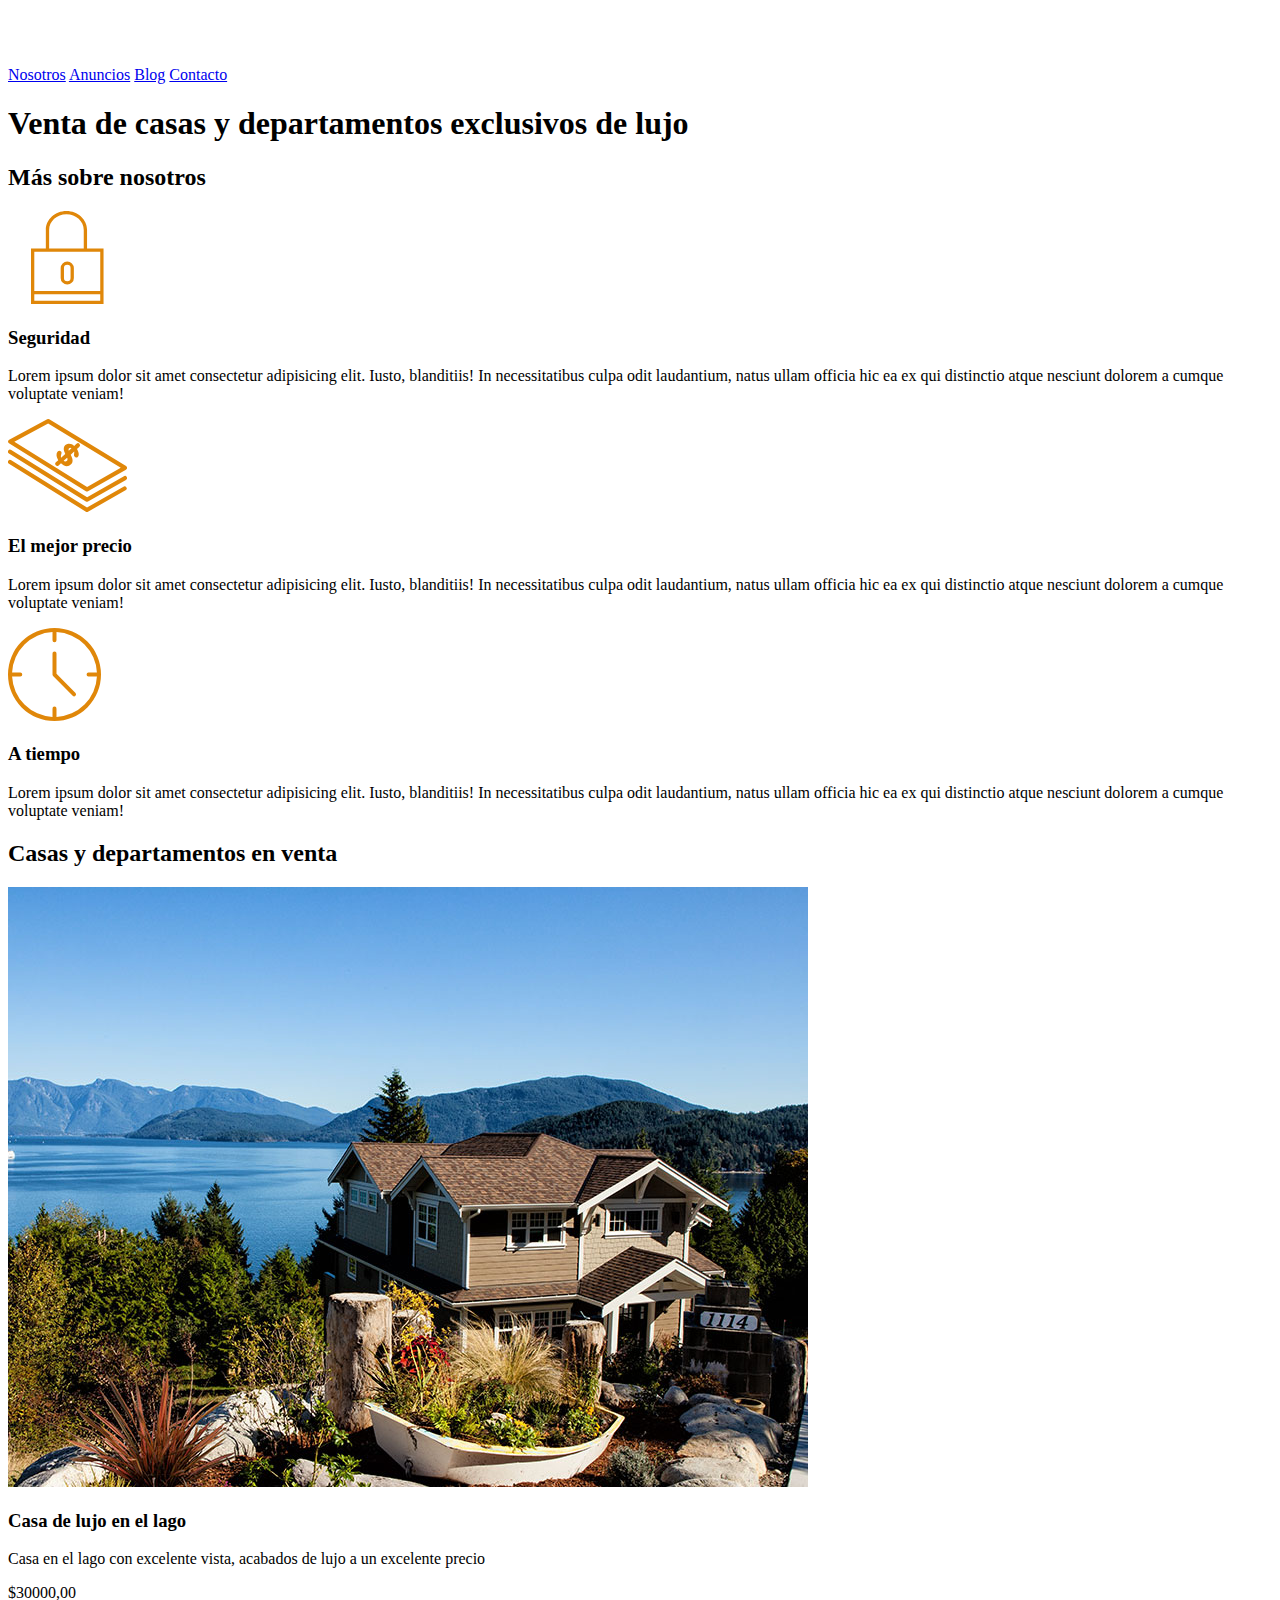
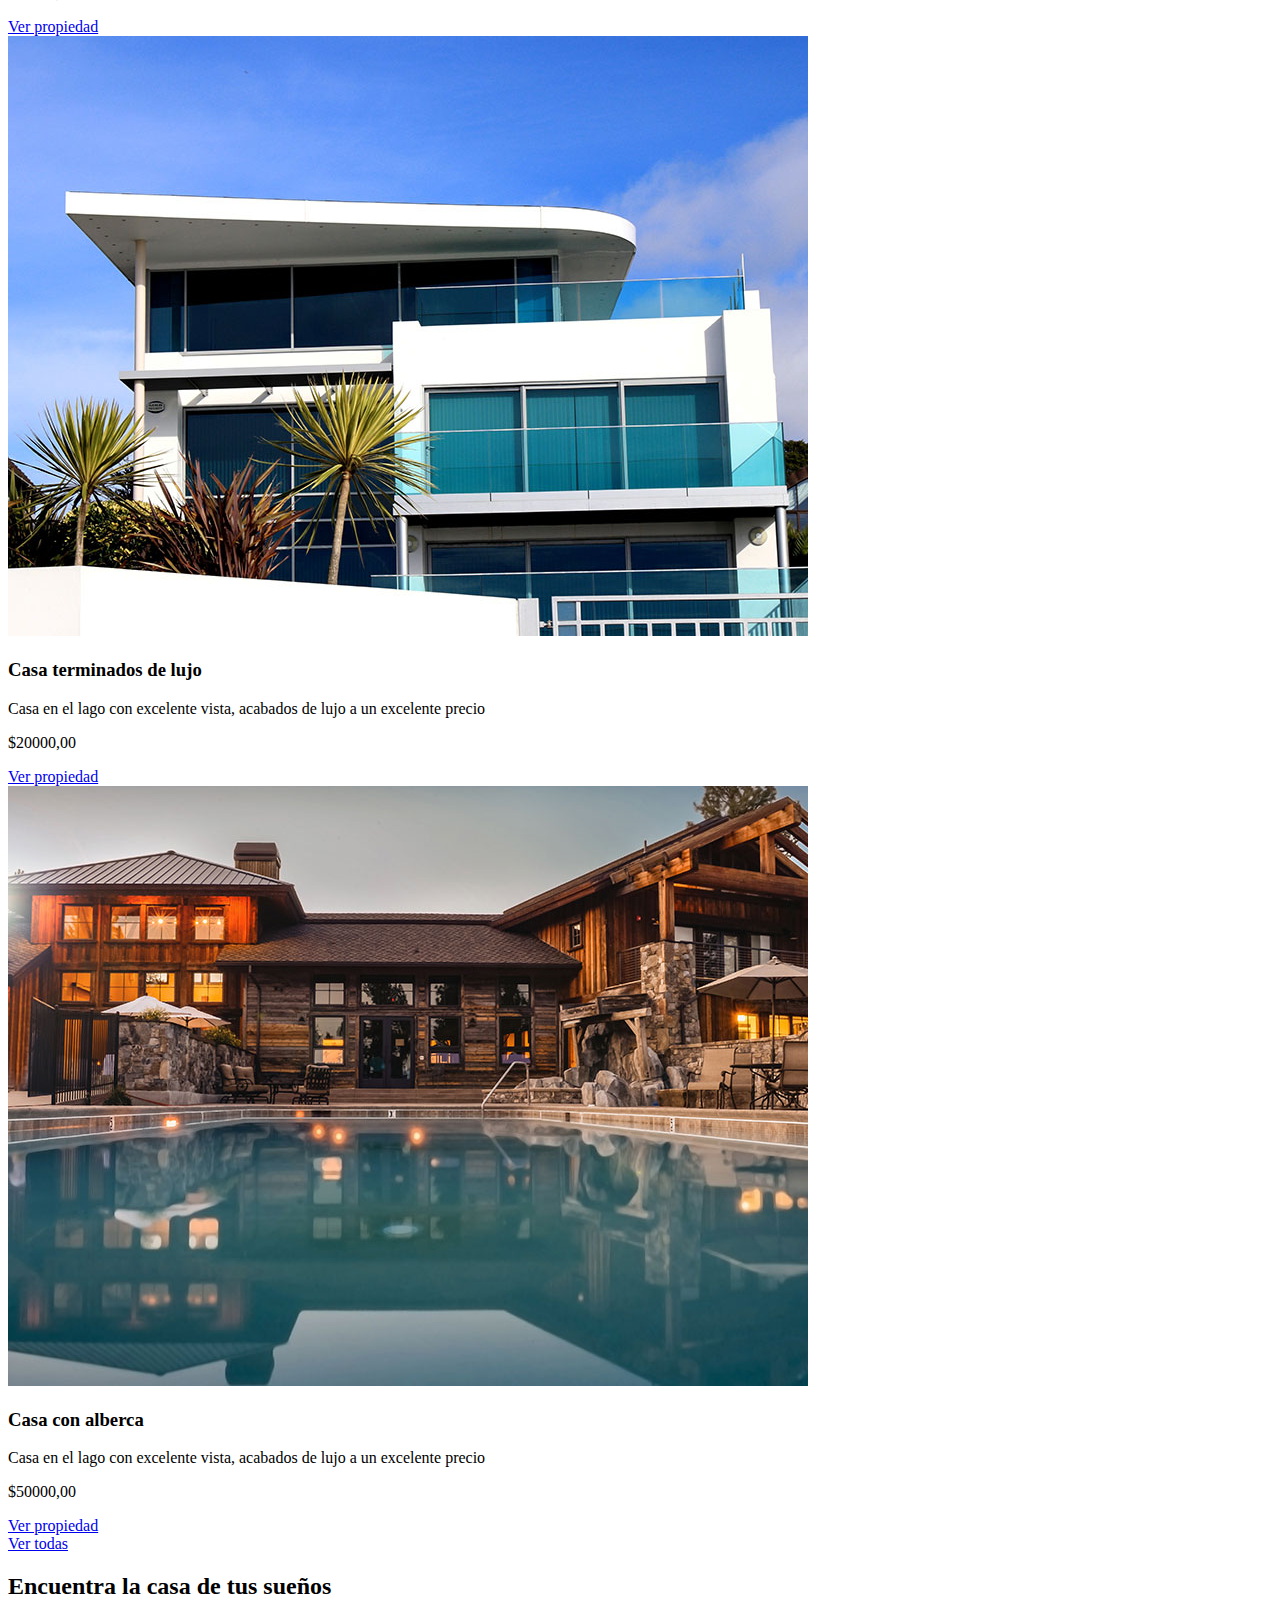
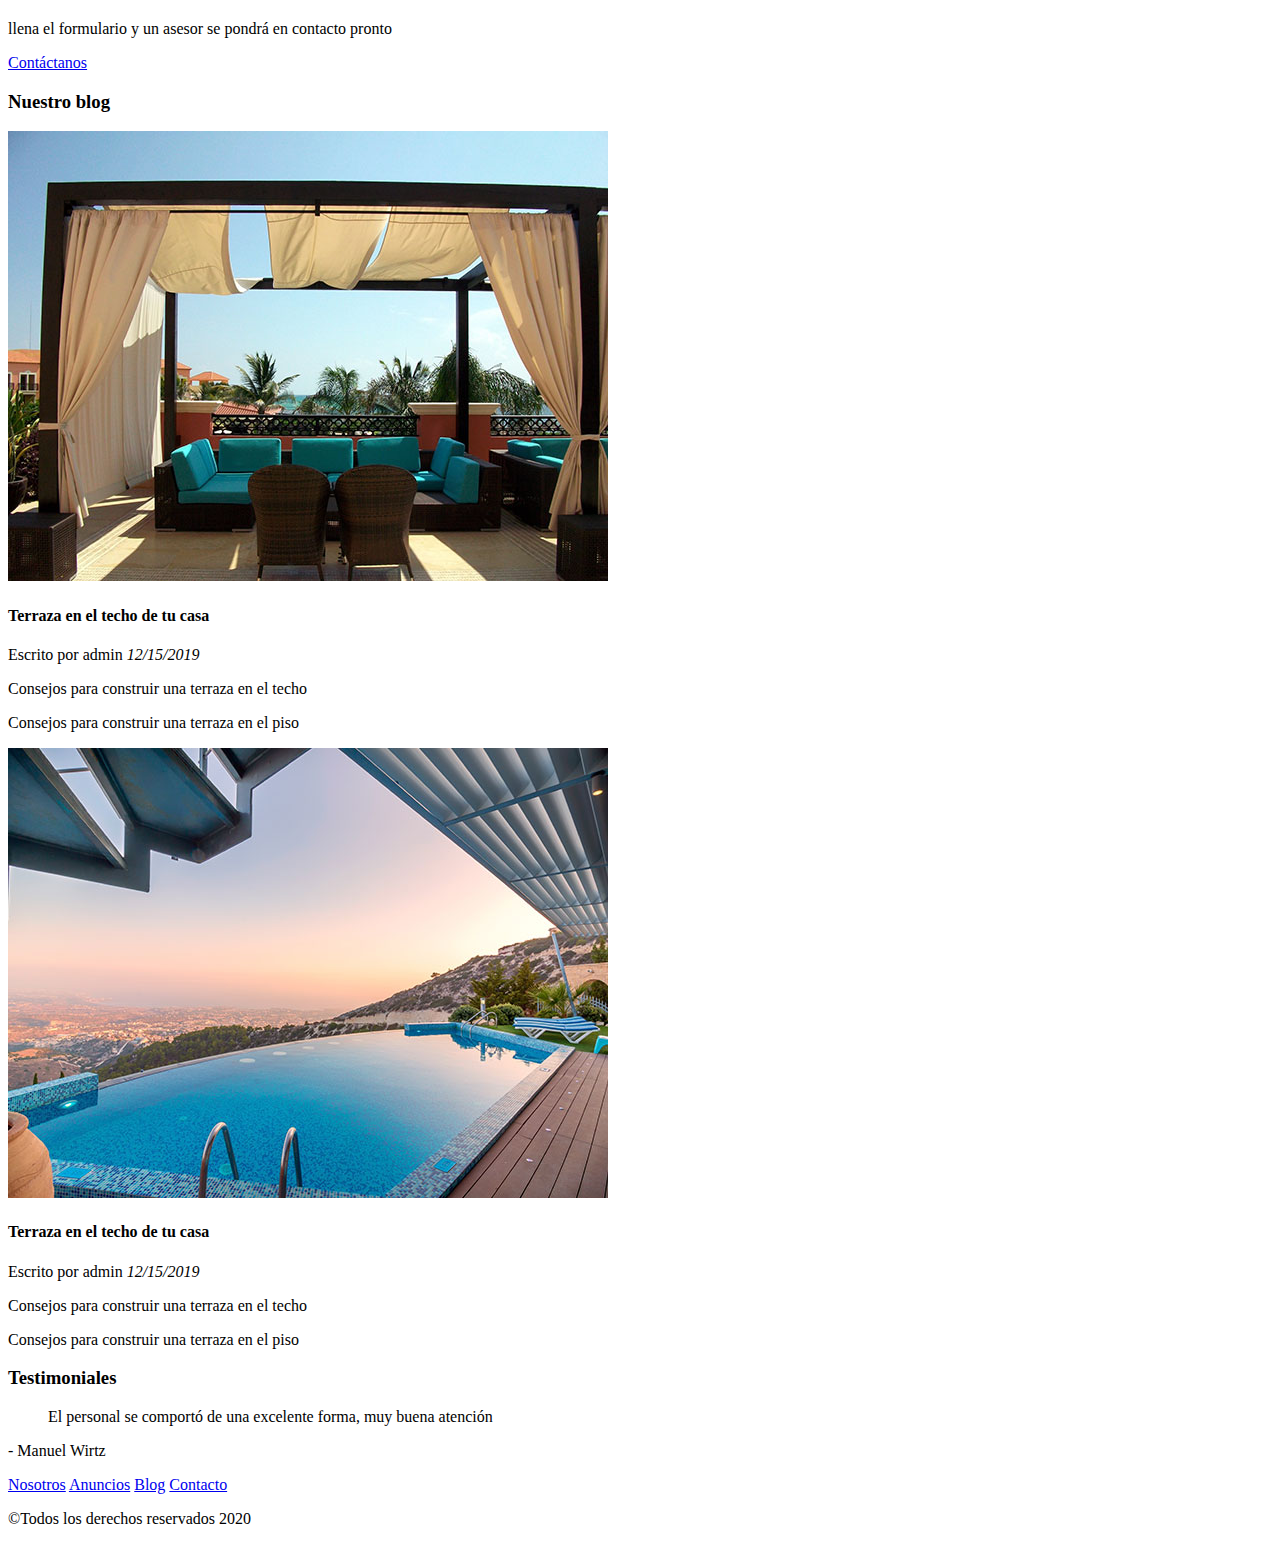
==== index.html @ b841833e "Primer commit" ====
<!DOCTYPE html>
<html lang="en">

<head>
    <meta charset="UTF-8">
    <meta name="viewport" content="width=device-width, initial-scale=1.0">
    <link rel="stylesheet" href="css/style.css">
    <title>Home</title>
</head>

<body>
    <header>
        <a href="index.html"><img src="img/logo.svg" alt="logo"></a>
        <nav>
            <a href="nosotros.html">Nosotros</a>
            <a href="anuncios.html">Anuncios</a>
            <a href="blog.html">Blog</a>
            <a href="contacto.html">Contacto</a>
        </nav>
        <h1>Venta de casas y departamentos exclusivos de lujo</h1>
    </header>
    <section>
        <h2>Más sobre nosotros</h2>

        <div>
            <img src="img/icono1.svg" alt="icono seguridad">

            <h3>Seguridad</h3>
            <p>Lorem ipsum dolor sit amet
                consectetur adipisicing elit. Iusto, blanditiis!
                In necessitatibus culpa odit laudantium, natus ullam
                officia hic ea ex qui distinctio atque nesciunt dolorem a
                cumque voluptate veniam!</p>
        </div>
        <div>
            <img src="img/icono2.svg" alt="icono mejor precio">
            <h3>El mejor precio</h3>
            <p>Lorem ipsum dolor sit amet
                consectetur adipisicing elit. Iusto, blanditiis!
                In necessitatibus culpa odit laudantium, natus ullam
                officia hic ea ex qui distinctio atque nesciunt dolorem a
                cumque voluptate veniam!</p>
        </div>
        <div>
            <img src="img/icono3.svg" alt="icono a tiempo">
            <h3>A tiempo</h3>
            <p>Lorem ipsum dolor sit amet
                consectetur adipisicing elit. Iusto, blanditiis!
                In necessitatibus culpa odit laudantium, natus ullam
                officia hic ea ex qui distinctio atque nesciunt dolorem a
                cumque voluptate veniam!</p>
        </div>
    </section>
    <h2>Casas y departamentos en venta</h2>

    <img src="img/anuncio1.jpg" alt="anuncio casa en el lago">
    <h3>Casa de lujo en el lago</h3>
    <p>Casa en el lago con excelente vista, acabados de
        lujo a un excelente precio</p>
    <p>$30000,00</p>
    <a href="#">Ver propiedad</a><br>
    <img src="img/anuncio2.jpg" alt="anuncio casa en el lago">
    <h3>Casa terminados de lujo</h3>
    <p>Casa en el lago con excelente vista, acabados de
        lujo a un excelente precio</p>
    <p>$20000,00</p>
    <a href="#">Ver propiedad</a><br>
    <img src="img/anuncio3.jpg" alt="anuncio casa en el lago">
    <h3>Casa con alberca</h3>
    <p>Casa en el lago con excelente vista, acabados de
        lujo a un excelente precio</p>
    <p>$50000,00</p>
    <a href="#">Ver propiedad</a><br>

    <a href="anuncios.html">Ver todas</a>

    <h2>Encuentra la casa de tus sueños</h2>
    <p>llena el formulario y un asesor se pondrá en
        contacto pronto</p>
    <a href="#">Contáctanos</a>
    <h3>Nuestro blog</h3>
    <img src="img/blog1.jpg" alt="">

    <h4>Terraza en el techo de tu casa</h4>
    <p>Escrito por admin <em>12/15/2019</em></p>
    <p>Consejos para construir una terraza en el techo</p>
    <p>Consejos para construir una terraza en el piso</p>

    <img src="img/blog2.jpg" alt="">
    <h4>Terraza en el techo de tu casa</h4>
    <p>Escrito por admin <em>12/15/2019</em></p>
    <p>Consejos para construir una terraza en el techo</p>
    <p>Consejos para construir una terraza en el piso</p>

    <h3>Testimoniales</h3>
    <blockquote>
        El personal se comportó de una excelente forma, muy buena atención
    </blockquote>
    <p>- Manuel Wirtz</p>

    <a href="nosotros.html">Nosotros</a>
    <a href="anuncios.html">Anuncios</a>
    <a href="blog.html">Blog</a>
    <a href="contacto.html">Contacto</a>

    <p>&copy;Todos los derechos reservados 2020</p>
</body>

</html>
---- css/style.css ----
body{

   

}
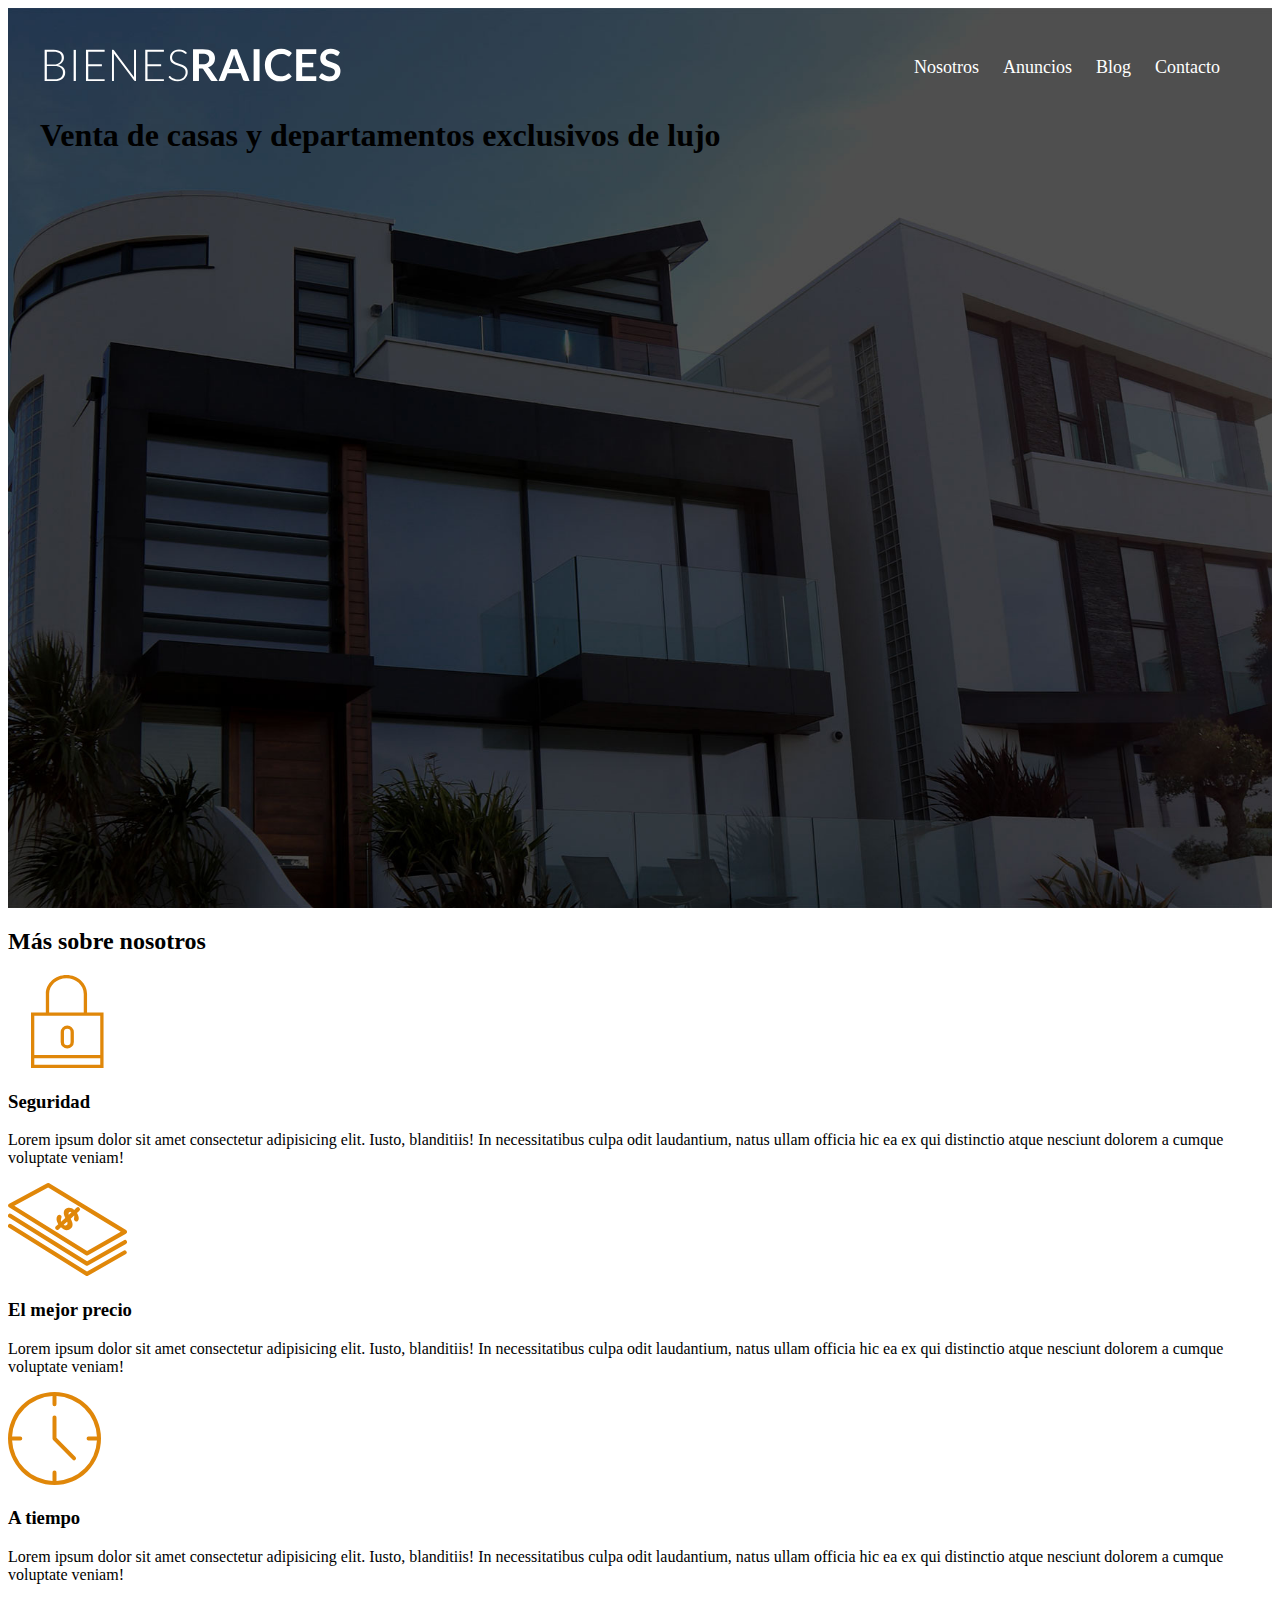
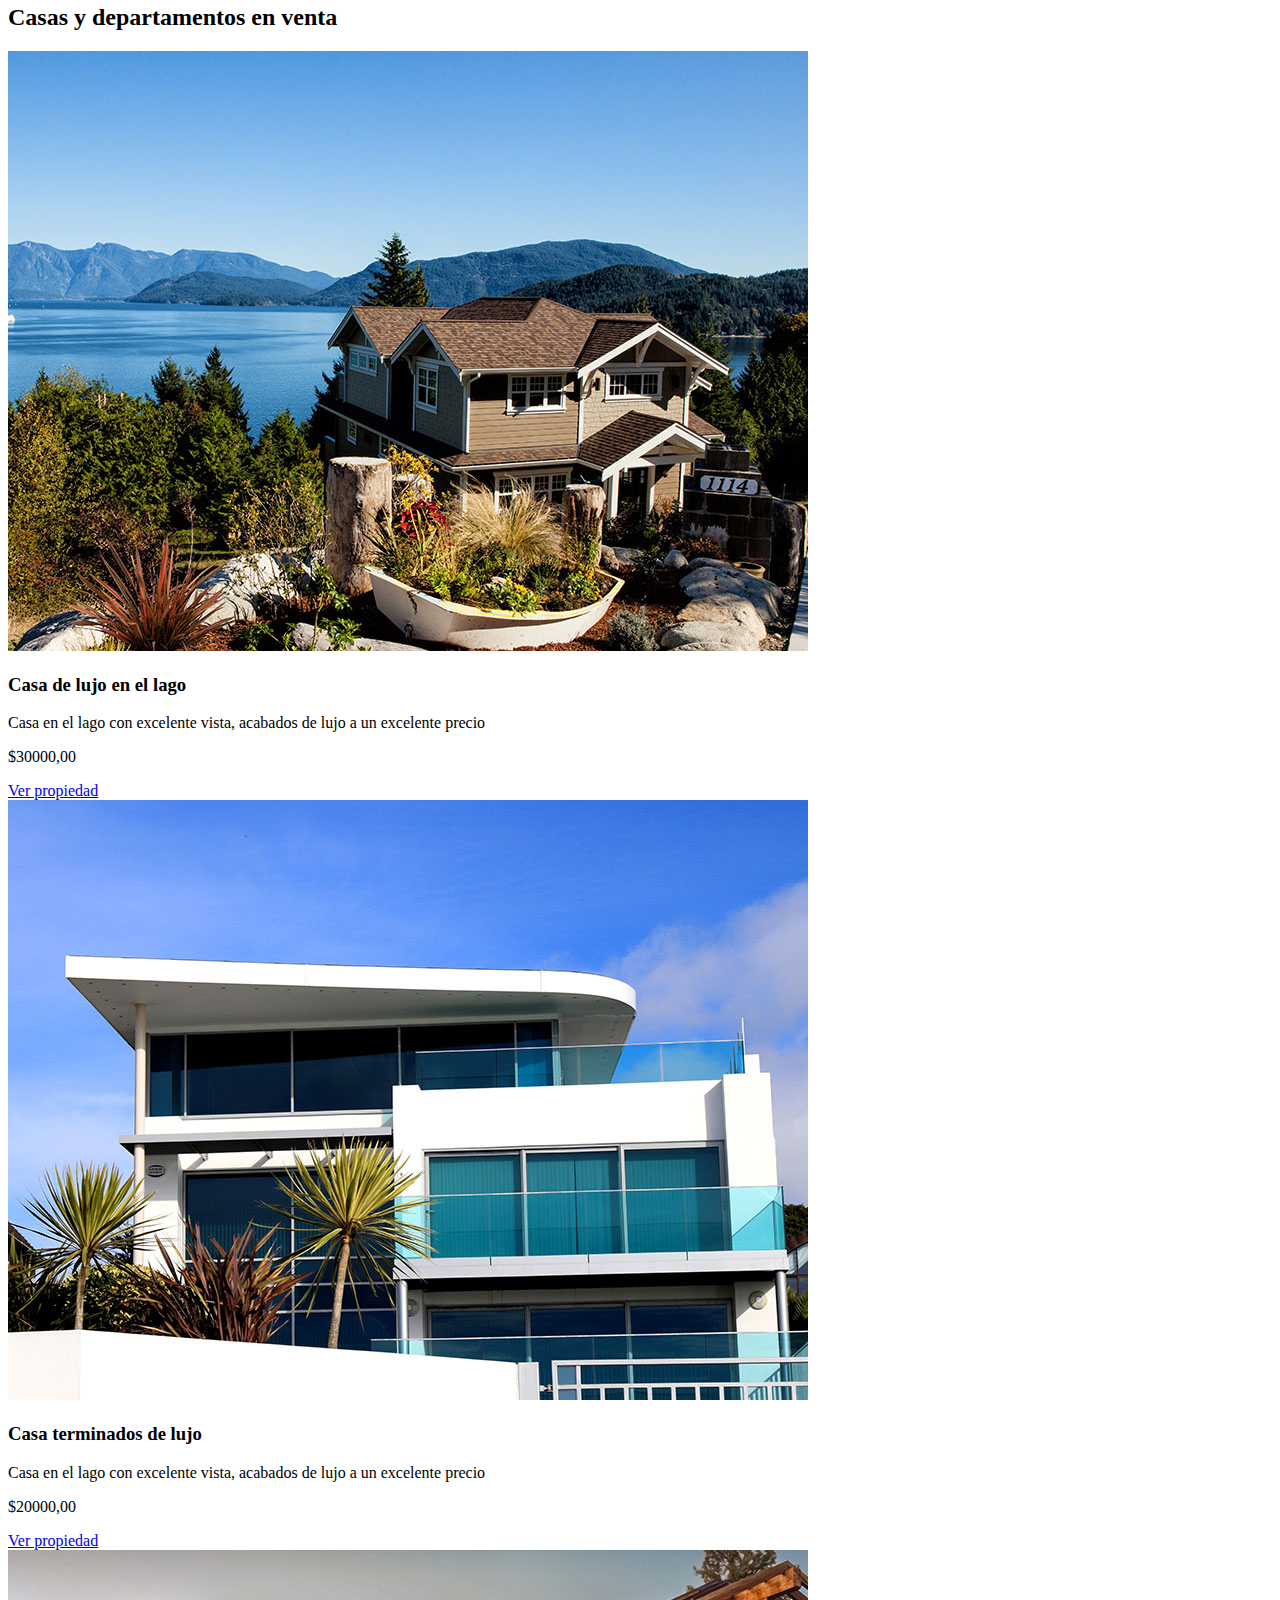
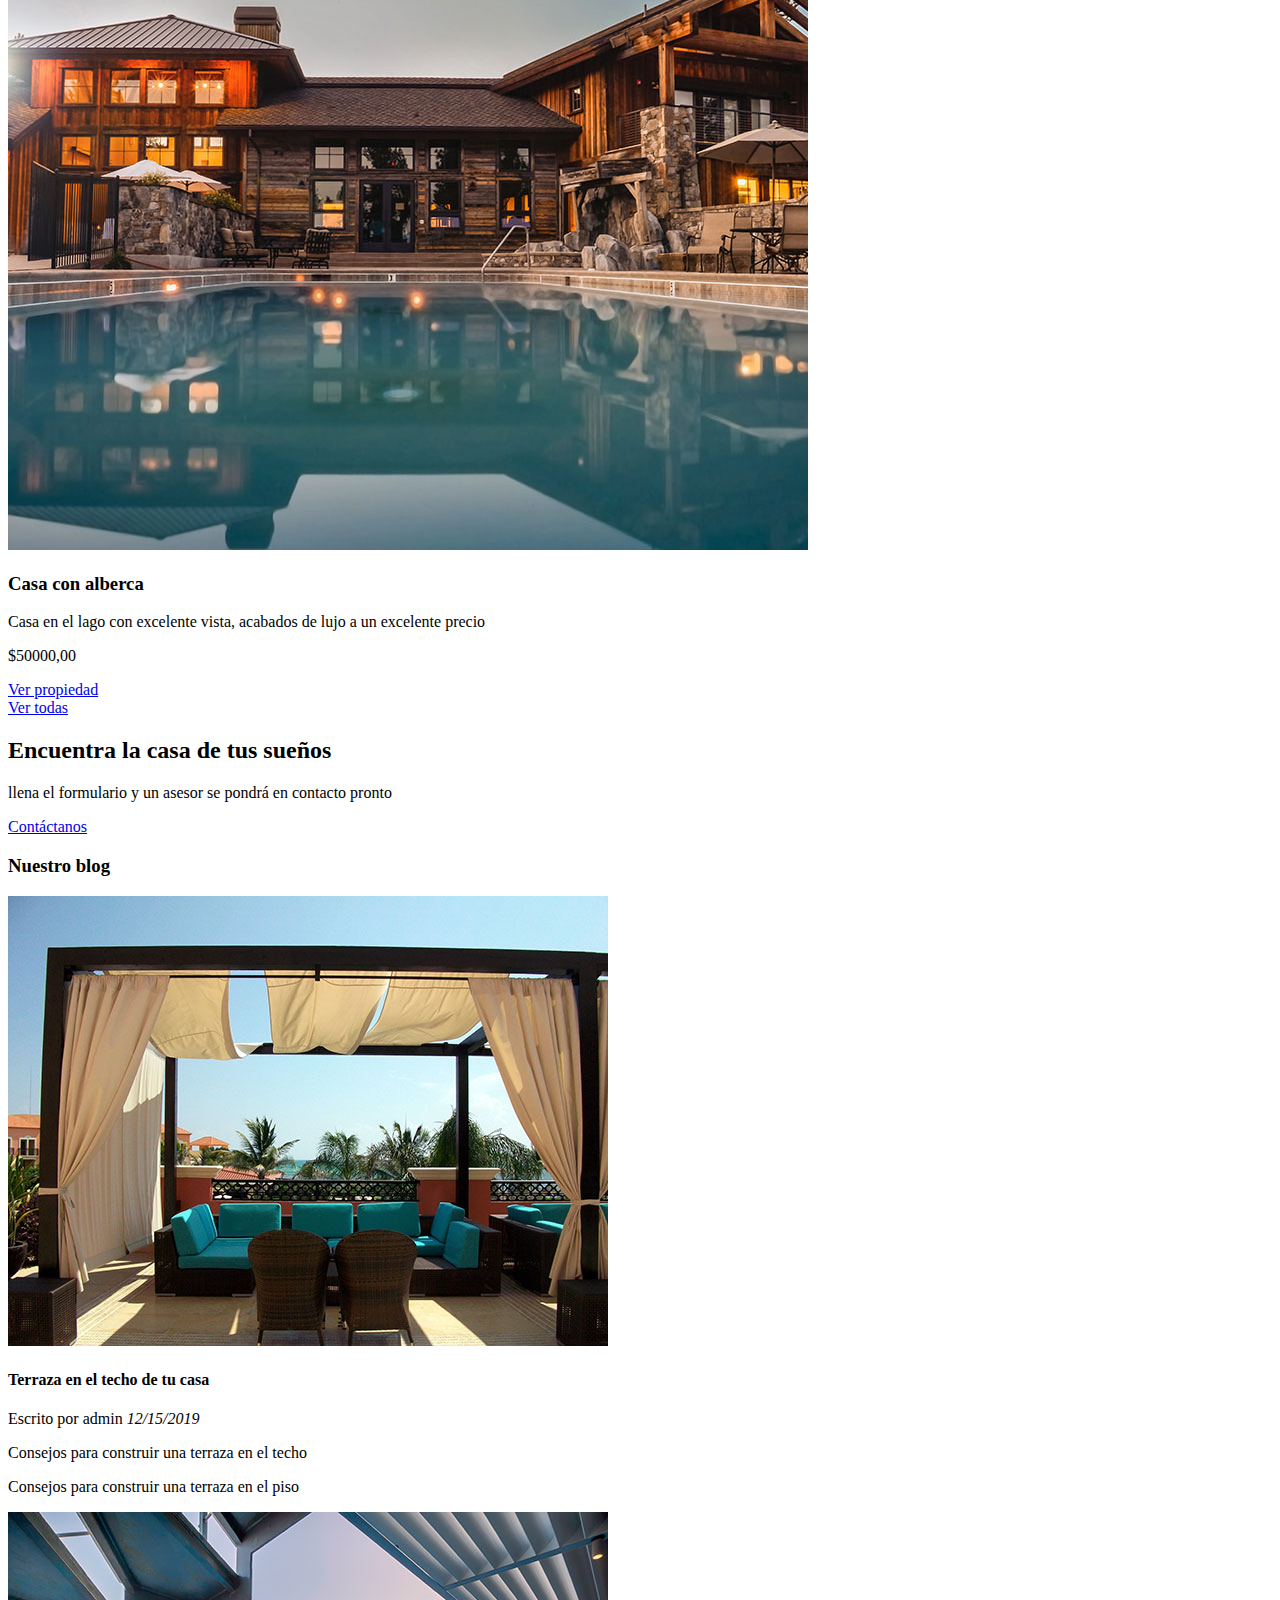
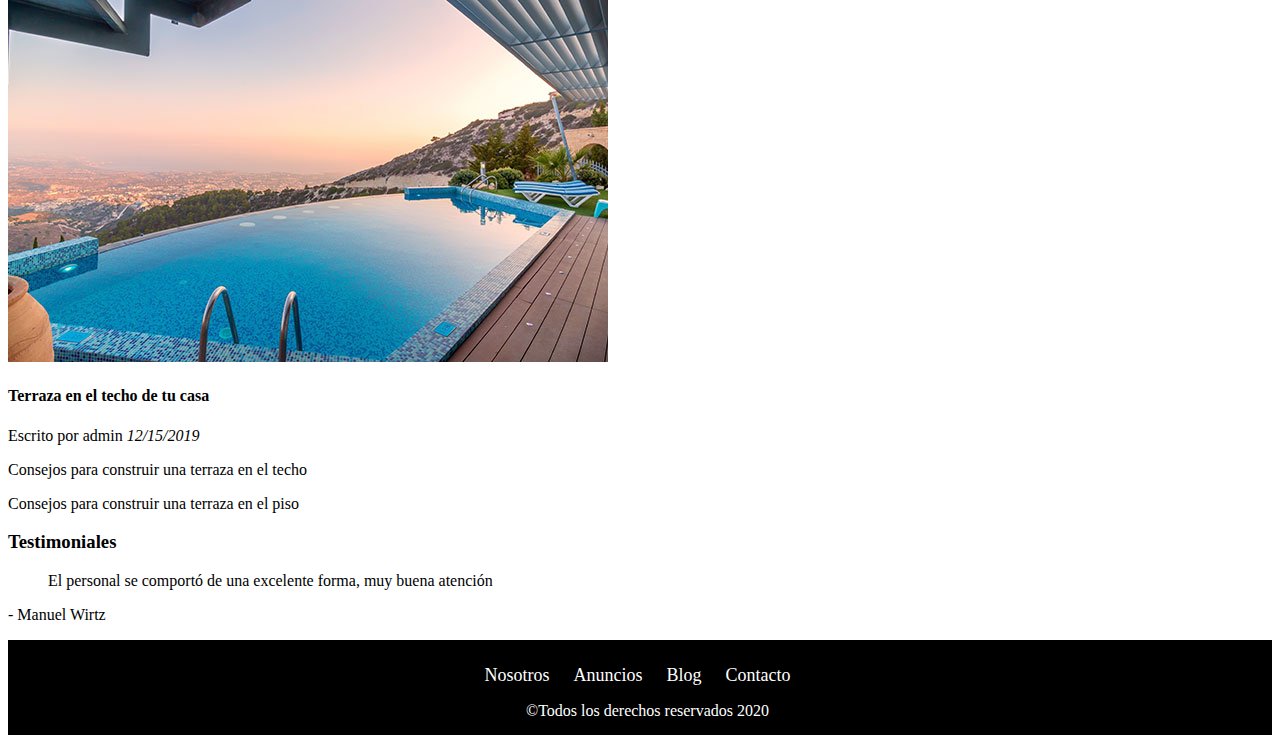
==== commit 227116fc: "Creando la nav y el footer" ====
--- a/index.html
+++ b/index.html
@@ -9,15 +9,19 @@
 </head>
 
 <body>
-    <header>
-        <a href="index.html"><img src="img/logo.svg" alt="logo"></a>
-        <nav>
-            <a href="nosotros.html">Nosotros</a>
-            <a href="anuncios.html">Anuncios</a>
-            <a href="blog.html">Blog</a>
-            <a href="contacto.html">Contacto</a>
-        </nav>
-        <h1>Venta de casas y departamentos exclusivos de lujo</h1>
+    <header class="site-header inicio">
+        <div class="contenedor">
+            <div class="barra">
+                <a href="index.html"><img src="img/logo.svg" alt="logo"></a>
+                <nav class="navegacion">
+                    <a href="nosotros.html">Nosotros</a>
+                    <a href="anuncios.html">Anuncios</a>
+                    <a href="blog.html">Blog</a>
+                    <a href="contacto.html">Contacto</a>
+                </nav>
+            </div>
+            <h1>Venta de casas y departamentos exclusivos de lujo</h1>
+        </div>
     </header>
     <section>
         <h2>Más sobre nosotros</h2>
@@ -51,59 +55,78 @@
                 cumque voluptate veniam!</p>
         </div>
     </section>
-    <h2>Casas y departamentos en venta</h2>
+    <main>
+        <h2>Casas y departamentos en venta</h2>
+        <div>
+            <img src="img/anuncio1.jpg" alt="anuncio casa en el lago">
+            <h3>Casa de lujo en el lago</h3>
+            <p>Casa en el lago con excelente vista, acabados de
+                lujo a un excelente precio</p>
+            <p>$30000,00</p>
+            <a href="#">Ver propiedad</a><br>
+        </div>
+        <div>
+            <img src="img/anuncio2.jpg" alt="anuncio casa en el lago">
+            <h3>Casa terminados de lujo</h3>
+            <p>Casa en el lago con excelente vista, acabados de
+                lujo a un excelente precio</p>
+            <p>$20000,00</p>
+            <a href="#">Ver propiedad</a><br>
+        </div>
+        <div>
+            <img src="img/anuncio3.jpg" alt="anuncio casa en el lago">
+            <h3>Casa con alberca</h3>
+            <p>Casa en el lago con excelente vista, acabados de
+                lujo a un excelente precio</p>
+            <p>$50000,00</p>
+            <a href="#">Ver propiedad</a><br>
+        </div>
 
-    <img src="img/anuncio1.jpg" alt="anuncio casa en el lago">
-    <h3>Casa de lujo en el lago</h3>
-    <p>Casa en el lago con excelente vista, acabados de
-        lujo a un excelente precio</p>
-    <p>$30000,00</p>
-    <a href="#">Ver propiedad</a><br>
-    <img src="img/anuncio2.jpg" alt="anuncio casa en el lago">
-    <h3>Casa terminados de lujo</h3>
-    <p>Casa en el lago con excelente vista, acabados de
-        lujo a un excelente precio</p>
-    <p>$20000,00</p>
-    <a href="#">Ver propiedad</a><br>
-    <img src="img/anuncio3.jpg" alt="anuncio casa en el lago">
-    <h3>Casa con alberca</h3>
-    <p>Casa en el lago con excelente vista, acabados de
-        lujo a un excelente precio</p>
-    <p>$50000,00</p>
-    <a href="#">Ver propiedad</a><br>
+        <a href="anuncios.html">Ver todas</a>
+    </main>
 
-    <a href="anuncios.html">Ver todas</a>
+    <section>
+        <h2>Encuentra la casa de tus sueños</h2>
+        <p>llena el formulario y un asesor se pondrá en
+            contacto pronto</p>
+        <a href="#">Contáctanos</a>
+    </section>
 
-    <h2>Encuentra la casa de tus sueños</h2>
-    <p>llena el formulario y un asesor se pondrá en
-        contacto pronto</p>
-    <a href="#">Contáctanos</a>
-    <h3>Nuestro blog</h3>
-    <img src="img/blog1.jpg" alt="">
+    <section>
+        <h3>Nuestro blog</h3>
+        <img src="img/blog1.jpg" alt="">
+        <article>
+            <h4>Terraza en el techo de tu casa</h4>
+            <p>Escrito por admin <em>12/15/2019</em></p>
+            <p>Consejos para construir una terraza en el techo</p>
+            <p>Consejos para construir una terraza en el piso</p>
+        </article>
+        <article>
+            <img src="img/blog2.jpg" alt="">
+            <h4>Terraza en el techo de tu casa</h4>
+            <p>Escrito por admin <em>12/15/2019</em></p>
+            <p>Consejos para construir una terraza en el techo</p>
+            <p>Consejos para construir una terraza en el piso</p>
+        </article>
+    </section>
 
-    <h4>Terraza en el techo de tu casa</h4>
-    <p>Escrito por admin <em>12/15/2019</em></p>
-    <p>Consejos para construir una terraza en el techo</p>
-    <p>Consejos para construir una terraza en el piso</p>
+    <section>
+        <h3>Testimoniales</h3>
+        <blockquote>
+            El personal se comportó de una excelente forma, muy buena atención
+        </blockquote>
+        <p>- Manuel Wirtz</p>
+    </section>
 
-    <img src="img/blog2.jpg" alt="">
-    <h4>Terraza en el techo de tu casa</h4>
-    <p>Escrito por admin <em>12/15/2019</em></p>
-    <p>Consejos para construir una terraza en el techo</p>
-    <p>Consejos para construir una terraza en el piso</p>
-
-    <h3>Testimoniales</h3>
-    <blockquote>
-        El personal se comportó de una excelente forma, muy buena atención
-    </blockquote>
-    <p>- Manuel Wirtz</p>
-
-    <a href="nosotros.html">Nosotros</a>
-    <a href="anuncios.html">Anuncios</a>
-    <a href="blog.html">Blog</a>
-    <a href="contacto.html">Contacto</a>
-
-    <p>&copy;Todos los derechos reservados 2020</p>
+    <footer>
+        <nav class="navegacion">
+            <a href="nosotros.html">Nosotros</a>
+            <a href="anuncios.html">Anuncios</a>
+            <a href="blog.html">Blog</a>
+            <a href="contacto.html">Contacto</a>
+        </nav>
+        <p>&copy;Todos los derechos reservados 2020</p>
+    </footer>
 </body>
 
 </html>--- a/css/style.css
+++ b/css/style.css
@@ -1,5 +1,53 @@
-body{
+/*header*/
+.site-header.inicio{
 
+background-image: url(../img/header.jpg);
+height: 100vh;
+min-height: 600px;
+background-position: center center;
+background-size: cover;
+
+}
+
+.contenedor{
+
+    max-width: 1200px;
+    margin: 0 auto 0 auto;
    
+}
 
+.barra{
+    display: flex;
+    justify-content: space-between;
+    padding-top: 30px;
+    align-items: center;
+}
+
+.navegacion a {
+
+    color:white;
+    text-decoration: none;
+    font-size: 18px;
+    margin-right: 20px;
+     
+}
+
+.navegacion a:hover {
+
+    color: #71b700;
+}
+
+footer{
+
+    background-color: black;
+    padding: 25px 0 0 15px;
+    
+    text-align: center;
+}
+
+footer p{
+
+
+    color: white;
+    padding-bottom: 15px;
 }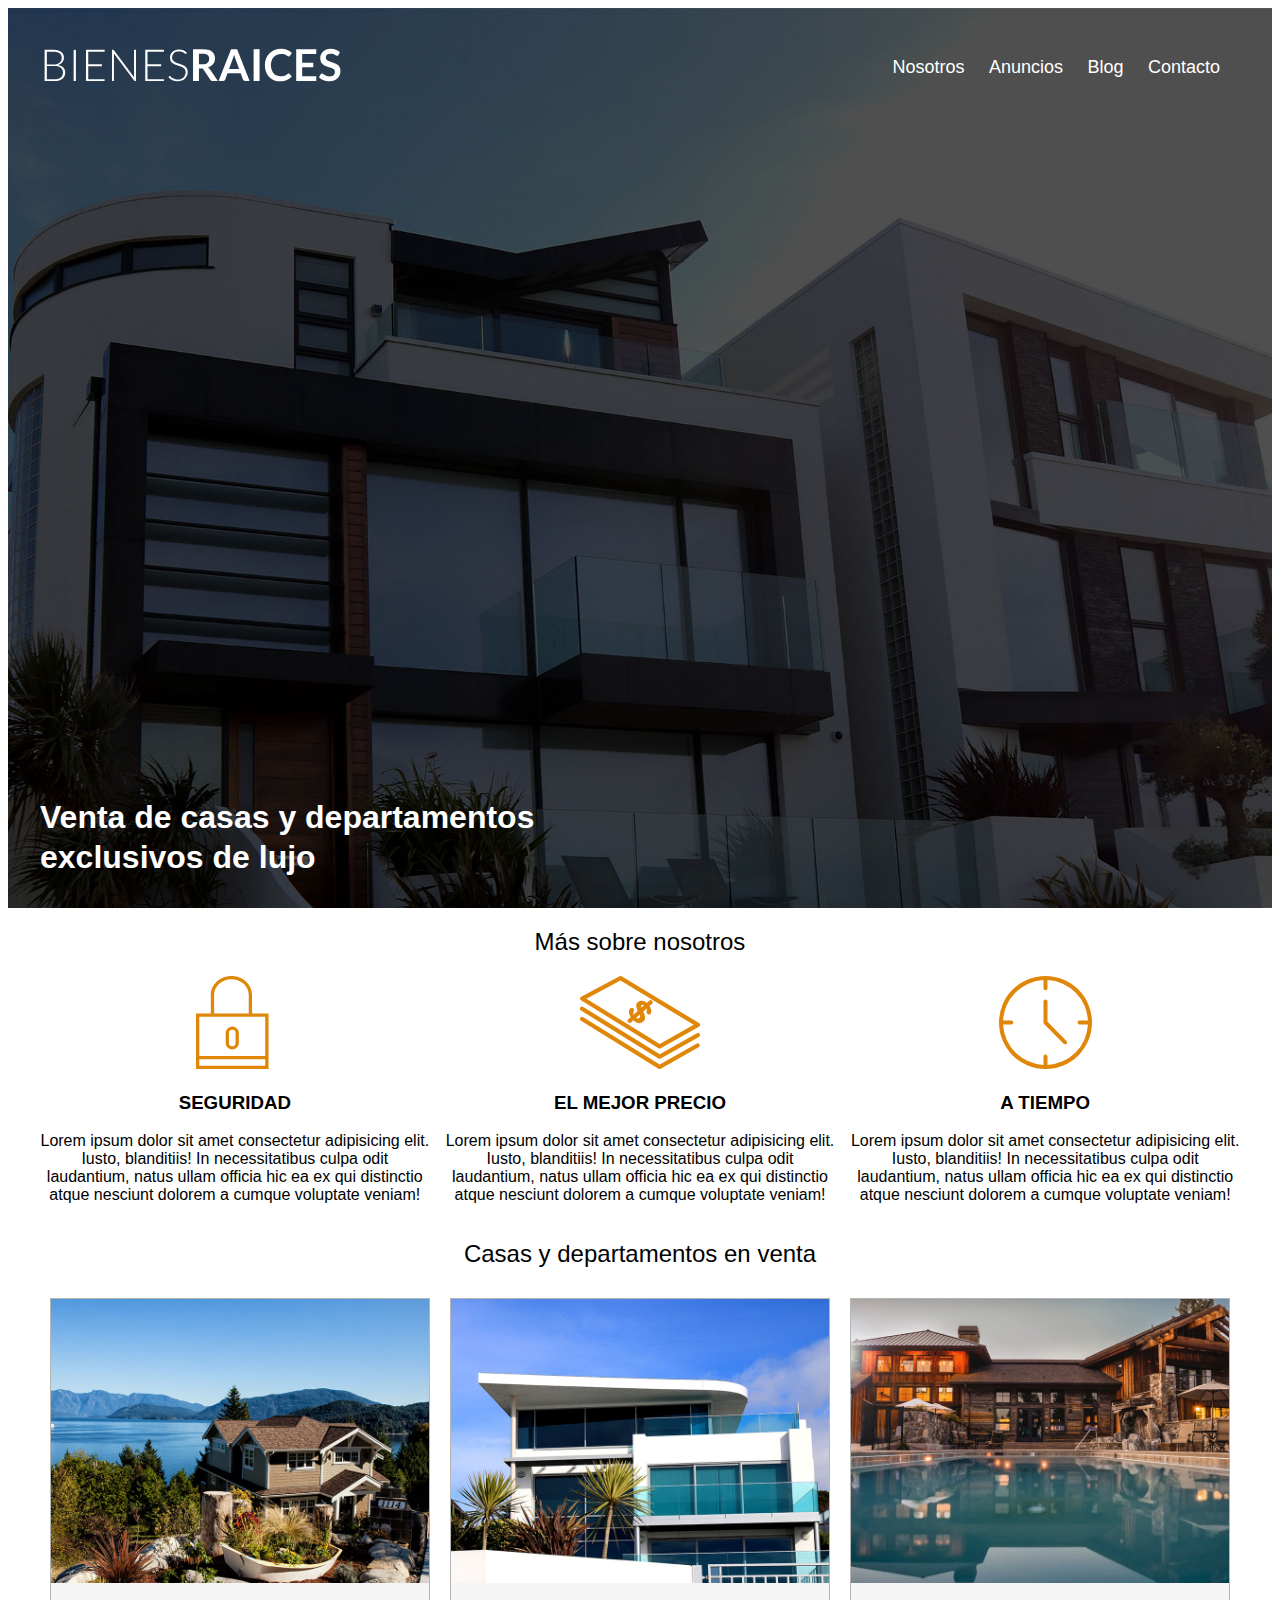
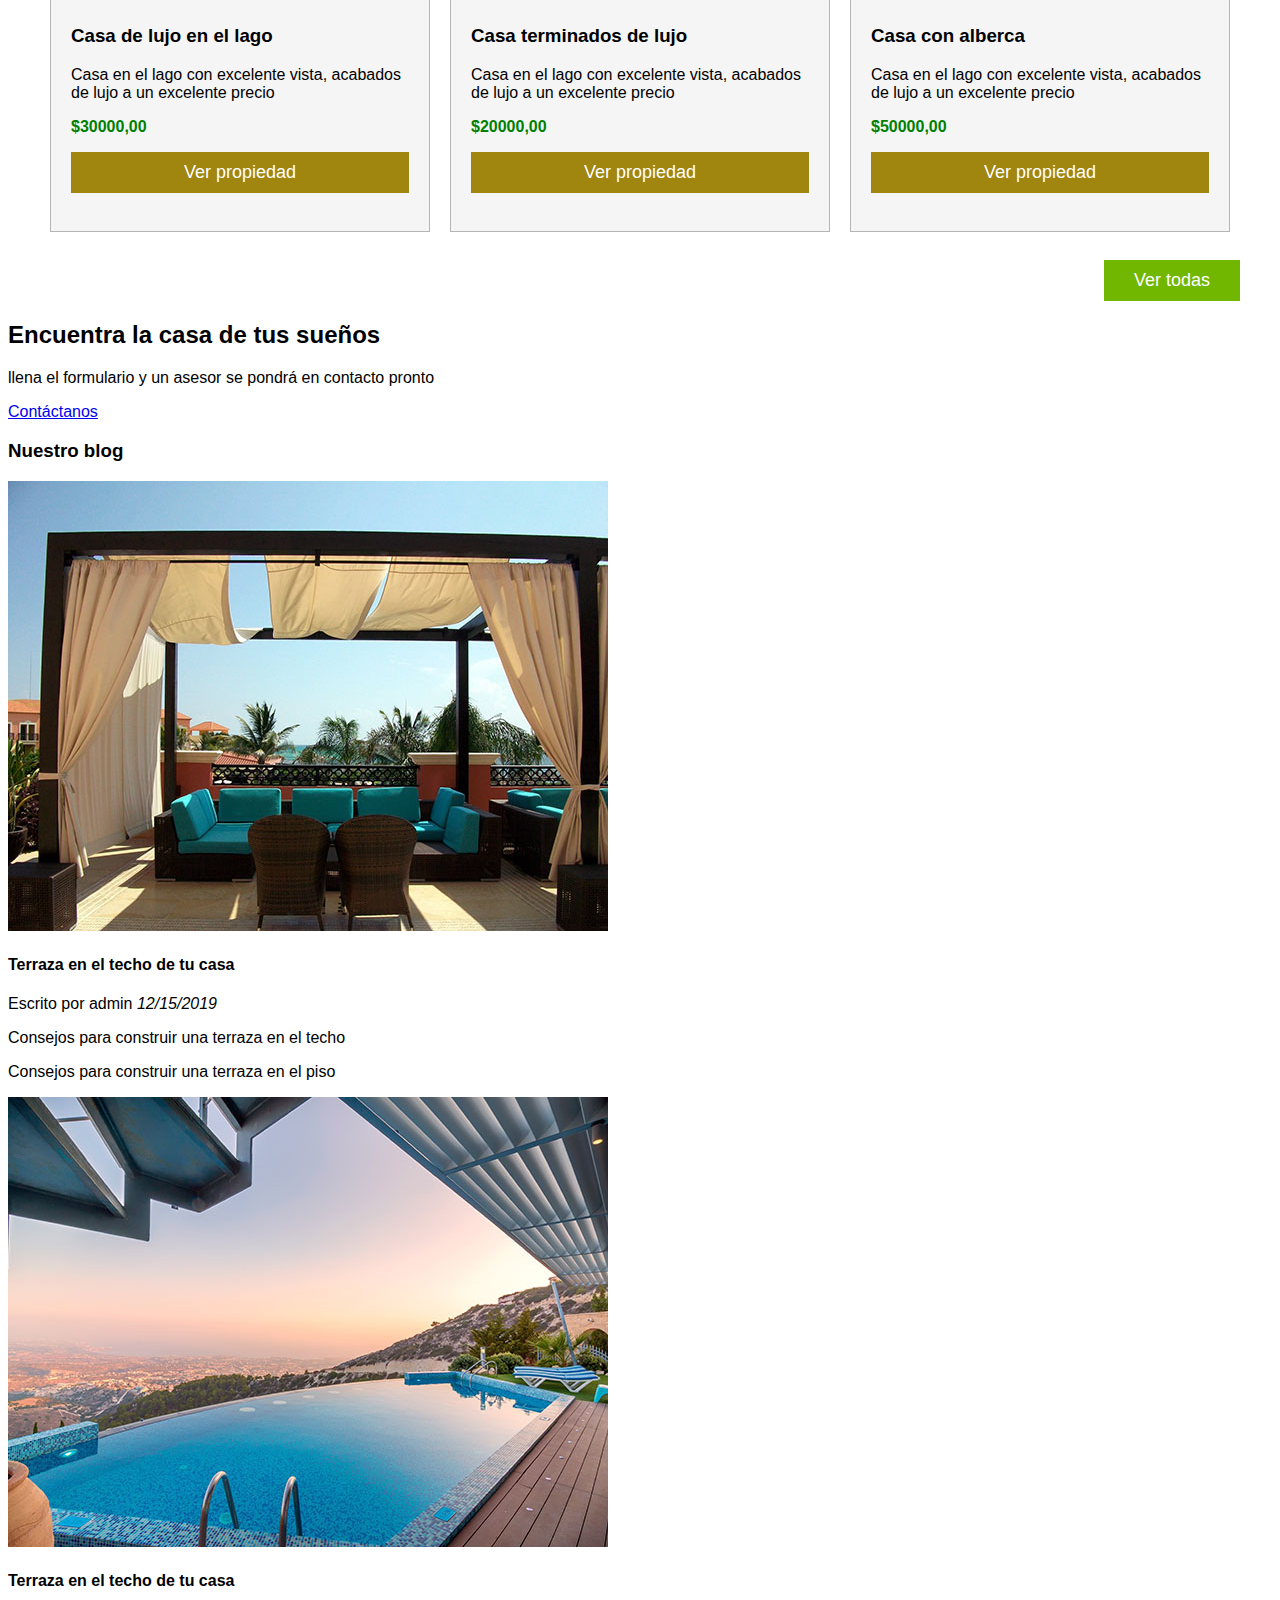
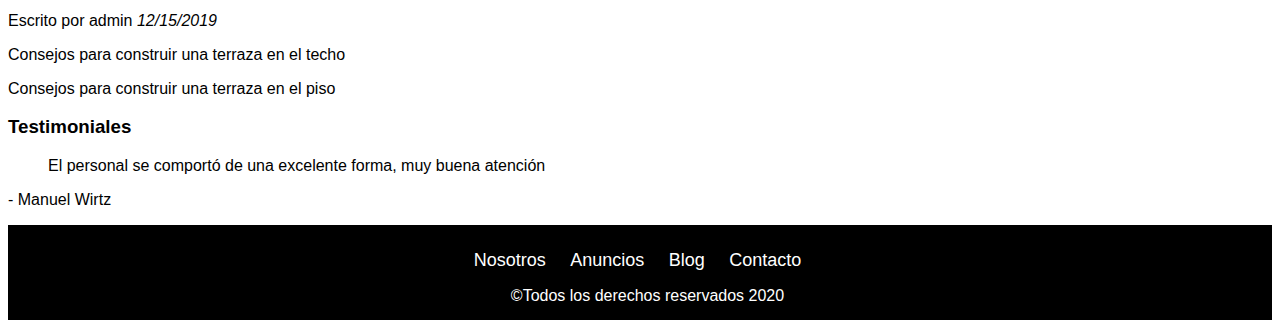
==== commit be640ca0: "mas css" ====
--- a/index.html
+++ b/index.html
@@ -4,13 +4,16 @@
 <head>
     <meta charset="UTF-8">
     <meta name="viewport" content="width=device-width, initial-scale=1.0">
+    <link rel="stylesheet" href="https://cdnjs.cloudflare.com/ajax/libs/modern-normalize/1.0.0/modern-normalize.min.css"
+        integrity="sha512-ISS7cAi1PEhQ8jnbJpJZMd29NlhNj4AWYyLOSp2CE/CsHxTCu+r+t0D2yoJudVrd0/8fTVPUVDzY5Tvli75u/g=="
+        crossorigin="anonymous" />
     <link rel="stylesheet" href="css/style.css">
     <title>Home</title>
 </head>
 
 <body>
     <header class="site-header inicio">
-        <div class="contenedor">
+        <div class="contenedor contenido-header">
             <div class="barra">
                 <a href="index.html"><img src="img/logo.svg" alt="logo"></a>
                 <nav class="navegacion">
@@ -23,66 +26,77 @@
             <h1>Venta de casas y departamentos exclusivos de lujo</h1>
         </div>
     </header>
-    <section>
-        <h2>Más sobre nosotros</h2>
+    <section class="contenedor seccion">
+        <h2 class="encabezado-nosotros">Más sobre nosotros</h2>
+        <div class="iconos-nosotros">
+            <div class="icono">
+                <img src="img/icono1.svg" alt="icono seguridad">
 
-        <div>
-            <img src="img/icono1.svg" alt="icono seguridad">
-
-            <h3>Seguridad</h3>
-            <p>Lorem ipsum dolor sit amet
-                consectetur adipisicing elit. Iusto, blanditiis!
-                In necessitatibus culpa odit laudantium, natus ullam
-                officia hic ea ex qui distinctio atque nesciunt dolorem a
-                cumque voluptate veniam!</p>
-        </div>
-        <div>
-            <img src="img/icono2.svg" alt="icono mejor precio">
-            <h3>El mejor precio</h3>
-            <p>Lorem ipsum dolor sit amet
-                consectetur adipisicing elit. Iusto, blanditiis!
-                In necessitatibus culpa odit laudantium, natus ullam
-                officia hic ea ex qui distinctio atque nesciunt dolorem a
-                cumque voluptate veniam!</p>
-        </div>
-        <div>
-            <img src="img/icono3.svg" alt="icono a tiempo">
-            <h3>A tiempo</h3>
-            <p>Lorem ipsum dolor sit amet
-                consectetur adipisicing elit. Iusto, blanditiis!
-                In necessitatibus culpa odit laudantium, natus ullam
-                officia hic ea ex qui distinctio atque nesciunt dolorem a
-                cumque voluptate veniam!</p>
+                <h3>Seguridad</h3>
+                <p>Lorem ipsum dolor sit amet
+                    consectetur adipisicing elit. Iusto, blanditiis!
+                    In necessitatibus culpa odit laudantium, natus ullam
+                    officia hic ea ex qui distinctio atque nesciunt dolorem a
+                    cumque voluptate veniam!</p>
+            </div>
+            <div class="icono">
+                <img src="img/icono2.svg" alt="icono mejor precio">
+                <h3>El mejor precio</h3>
+                <p>Lorem ipsum dolor sit amet
+                    consectetur adipisicing elit. Iusto, blanditiis!
+                    In necessitatibus culpa odit laudantium, natus ullam
+                    officia hic ea ex qui distinctio atque nesciunt dolorem a
+                    cumque voluptate veniam!</p>
+            </div>
+            <div class="icono">
+                <img src="img/icono3.svg" alt="icono a tiempo">
+                <h3>A tiempo</h3>
+                <p>Lorem ipsum dolor sit amet
+                    consectetur adipisicing elit. Iusto, blanditiis!
+                    In necessitatibus culpa odit laudantium, natus ullam
+                    officia hic ea ex qui distinctio atque nesciunt dolorem a
+                    cumque voluptate veniam!</p>
+            </div>
         </div>
     </section>
-    <main>
-        <h2>Casas y departamentos en venta</h2>
-        <div>
-            <img src="img/anuncio1.jpg" alt="anuncio casa en el lago">
-            <h3>Casa de lujo en el lago</h3>
-            <p>Casa en el lago con excelente vista, acabados de
-                lujo a un excelente precio</p>
-            <p>$30000,00</p>
-            <a href="#">Ver propiedad</a><br>
+    <main class="seccion contenedor">
+        <h2 class="font-weight-300 centrar-texto">Casas y departamentos en venta</h2>
+
+        <div class="contenedor-anuncios">
+            <div class="anuncio">
+                <img src="img/anuncio1.jpg" alt="anuncio casa en el lago">
+                <div class="contenido-anuncio">
+                    <h3>Casa de lujo en el lago</h3>
+                    <p>Casa en el lago con excelente vista, acabados de
+                        lujo a un excelente precio</p>
+                    <p class="precio">$30000,00</p>
+                    <a href="#" class="boton boton-amarillo">Ver propiedad</a><br>
+                </div>
+            </div>
+            <div class="anuncio">
+                <img src="img/anuncio2.jpg" alt="anuncio casa en el lago">
+                <div class="contenido-anuncio">
+                    <h3>Casa terminados de lujo</h3>
+                    <p>Casa en el lago con excelente vista, acabados de
+                        lujo a un excelente precio</p>
+                    <p class="precio">$20000,00</p>
+                    <a href="#" class="boton boton-amarillo">Ver propiedad</a><br>
+                </div>
+            </div>
+            <div class="anuncio">
+                <img src="img/anuncio3.jpg" alt="anuncio casa en el lago">
+                <div class="contenido-anuncio">
+                    <h3>Casa con alberca</h3>
+                    <p>Casa en el lago con excelente vista, acabados de
+                        lujo a un excelente precio</p>
+                    <p class="precio">$50000,00</p>
+                    <a href="#" class="boton boton-amarillo">Ver propiedad</a><br>
+                </div>
+            </div>
+        </div><br>
+        <div class="ver-todas">
+            <a href="anuncios.html" class="boton boton-verde">Ver todas</a>
         </div>
-        <div>
-            <img src="img/anuncio2.jpg" alt="anuncio casa en el lago">
-            <h3>Casa terminados de lujo</h3>
-            <p>Casa en el lago con excelente vista, acabados de
-                lujo a un excelente precio</p>
-            <p>$20000,00</p>
-            <a href="#">Ver propiedad</a><br>
-        </div>
-        <div>
-            <img src="img/anuncio3.jpg" alt="anuncio casa en el lago">
-            <h3>Casa con alberca</h3>
-            <p>Casa en el lago con excelente vista, acabados de
-                lujo a un excelente precio</p>
-            <p>$50000,00</p>
-            <a href="#">Ver propiedad</a><br>
-        </div>
-
-        <a href="anuncios.html">Ver todas</a>
     </main>
 
     <section>
--- a/css/style.css
+++ b/css/style.css
@@ -1,53 +1,168 @@
-/*header*/
-.site-header.inicio{
+html {
+  font-size: 62.5%;
+}
 
-background-image: url(../img/header.jpg);
-height: 100vh;
-min-height: 600px;
-background-position: center center;
-background-size: cover;
+body {
+  font-family: "Franklin Gothic Medium", "Arial Narrow", Arial, sans-serif;
+  font-size: 1.6rem;
+}
+
+img{
+
+  max-width: 100%;
 
 }
 
-.contenedor{
-
-    max-width: 1200px;
-    margin: 0 auto 0 auto;
-   
+/*header*/
+.site-header.inicio {
+  background-image: url(../img/header.jpg);
+  height: 100vh;
+  min-height: 60rem;
+  background-position: center center;
+  background-size: cover;
 }
 
-.barra{
-    display: flex;
-    justify-content: space-between;
-    padding-top: 30px;
-    align-items: center;
+.contenedor {
+  max-width: 120rem;
+  margin: 0 auto 0 auto;
+}
+
+/*Utilidades*/
+.seccion {
+  margin-top: 2rem;
+  margin-bottom: 2rem;
+}
+
+/*Utilidades*/
+.contenido-header {
+  height: 100%;
+  display: flex;
+  flex-direction: column;
+  justify-content: space-between;
+}
+
+.font-weight-300{
+
+  font-weight: 300;
+}
+
+.centrar-texto{
+
+  text-align: center;
+}
+
+.contenido-header h1 {
+  color: white;
+  padding-bottom: 1rem;
+  max-width: 60rem;
+  line-height: 4rem;
+}
+
+.barra {
+  display: flex;
+  justify-content: space-between;
+  padding-top: 3rem;
+  align-items: center;
 }
 
 .navegacion a {
-
-    color:white;
-    text-decoration: none;
-    font-size: 18px;
-    margin-right: 20px;
-     
+  color: white;
+  text-decoration: none;
+  font-size: 1.8rem;
+  margin-right: 2rem;
 }
 
 .navegacion a:hover {
-
-    color: #71b700;
+  color: #71b700;
 }
 
-footer{
+footer {
+  background-color: black;
+  padding: 25px 0 0 15px;
 
-    background-color: black;
-    padding: 25px 0 0 15px;
-    
-    text-align: center;
+  text-align: center;
 }
 
-footer p{
+footer p {
+  color: white;
+  padding-bottom: 15px;
+}
 
+.iconos-nosotros {
+  display: flex;
+  justify-content: space-between;
+  text-align: center;
+}
 
-    color: white;
-    padding-bottom: 15px;
+.icono {
+  flex-basis: calc(33.3% - 1rem);
+}
+
+.icono h3 {
+  text-transform: uppercase;
+}
+.encabezado-nosotros{
+
+  font-weight: 300;
+  text-align: center;
+}
+
+/*anuncios*/
+.contenedor-anuncios{
+
+  display: flex;
+  justify-content: space-between;
+  
+}
+
+.anuncio{
+
+  flex-basis: calc(33.3%-1rem);
+
+  margin: 10px;
+
+  border-style: solid;
+  border-color: #b5b5b5;
+  border-width: 1px;
+  background-color: #f5f5f5;
+
+}
+
+.contenido-anuncio{
+
+  padding: 2rem;
+}
+.precio{
+
+  color:green;
+  font-weight: 700;
+
+}
+
+/*botones*/
+.boton{
+
+text-decoration: none;
+color: white;
+font-size: 1.8rem;
+padding: 1rem 3rem;
+text-align: center;
+}
+
+.boton-amarillo{
+
+  background: rgb(160, 133, 14);
+  display: block;
+}
+
+.boton-verde{
+
+background: #71b700;
+
+}
+
+.ver-todas{
+
+display: flex;
+justify-content: flex-end;
 }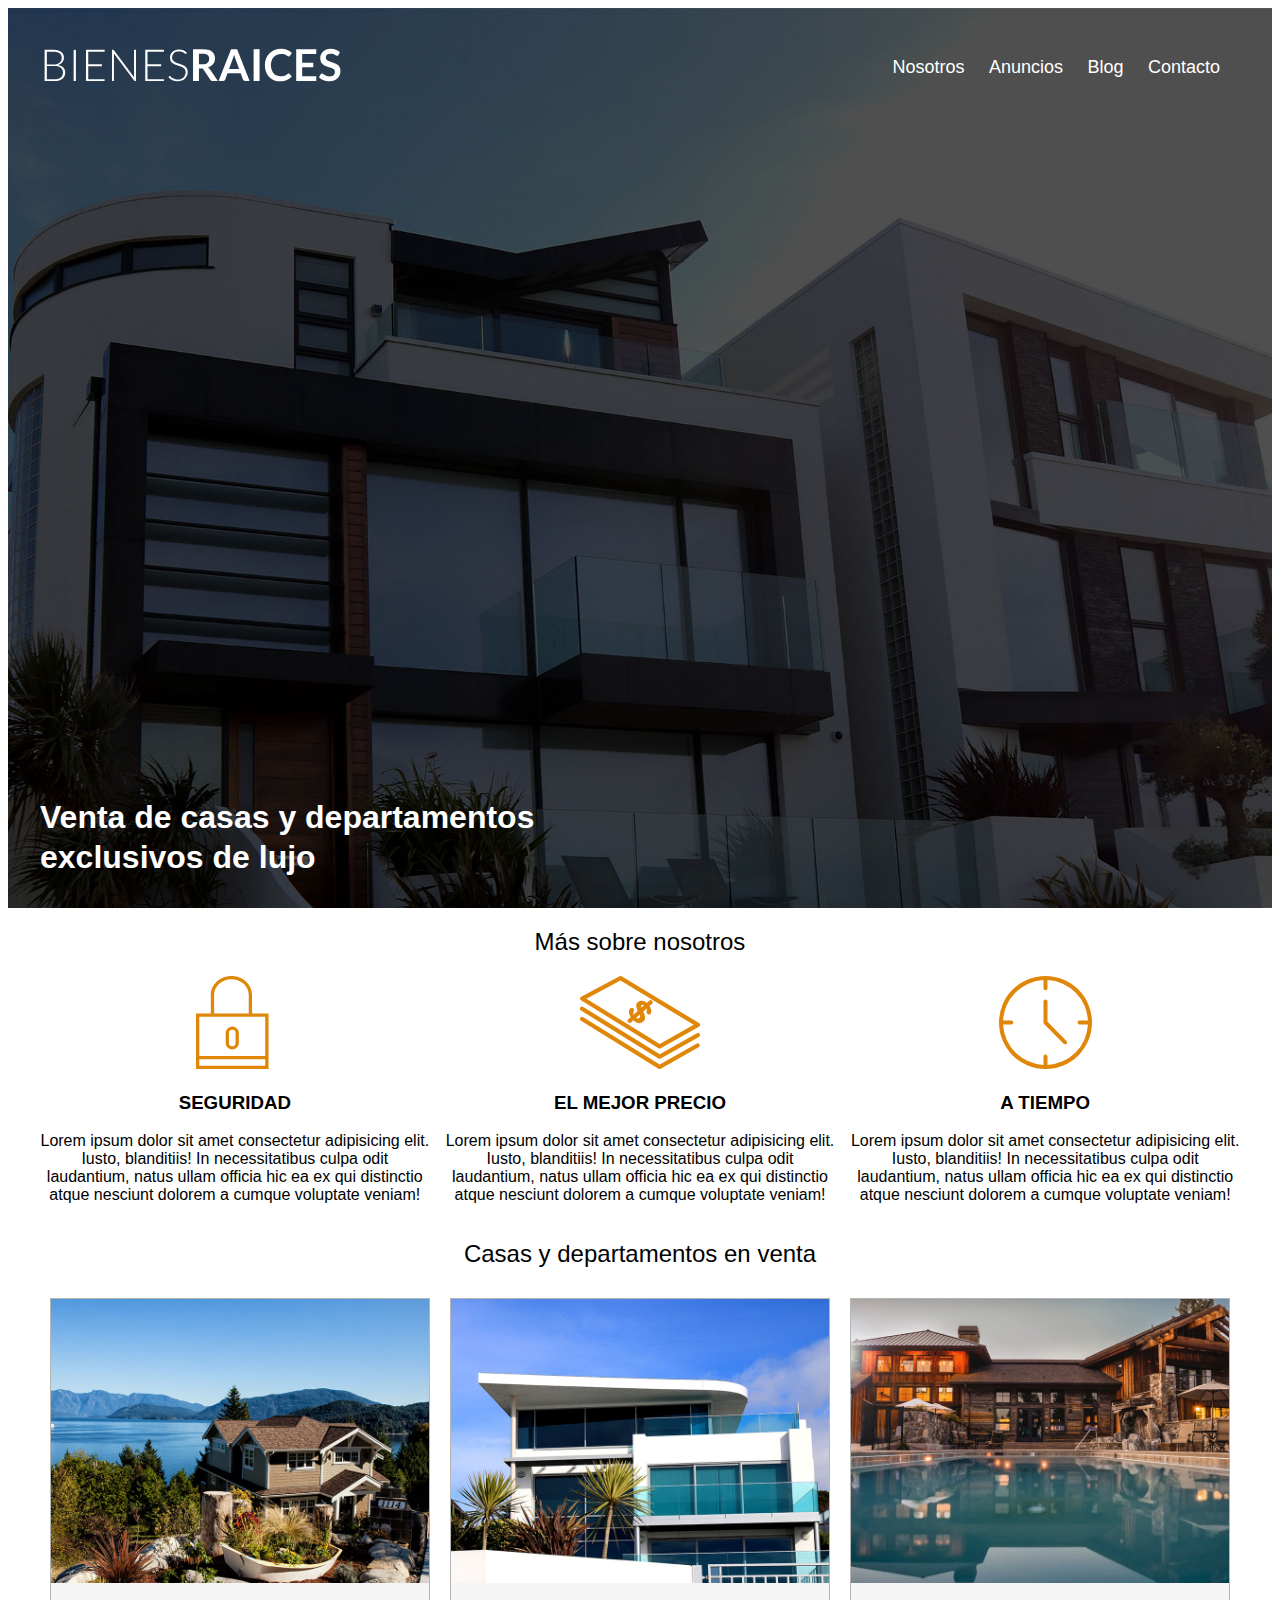
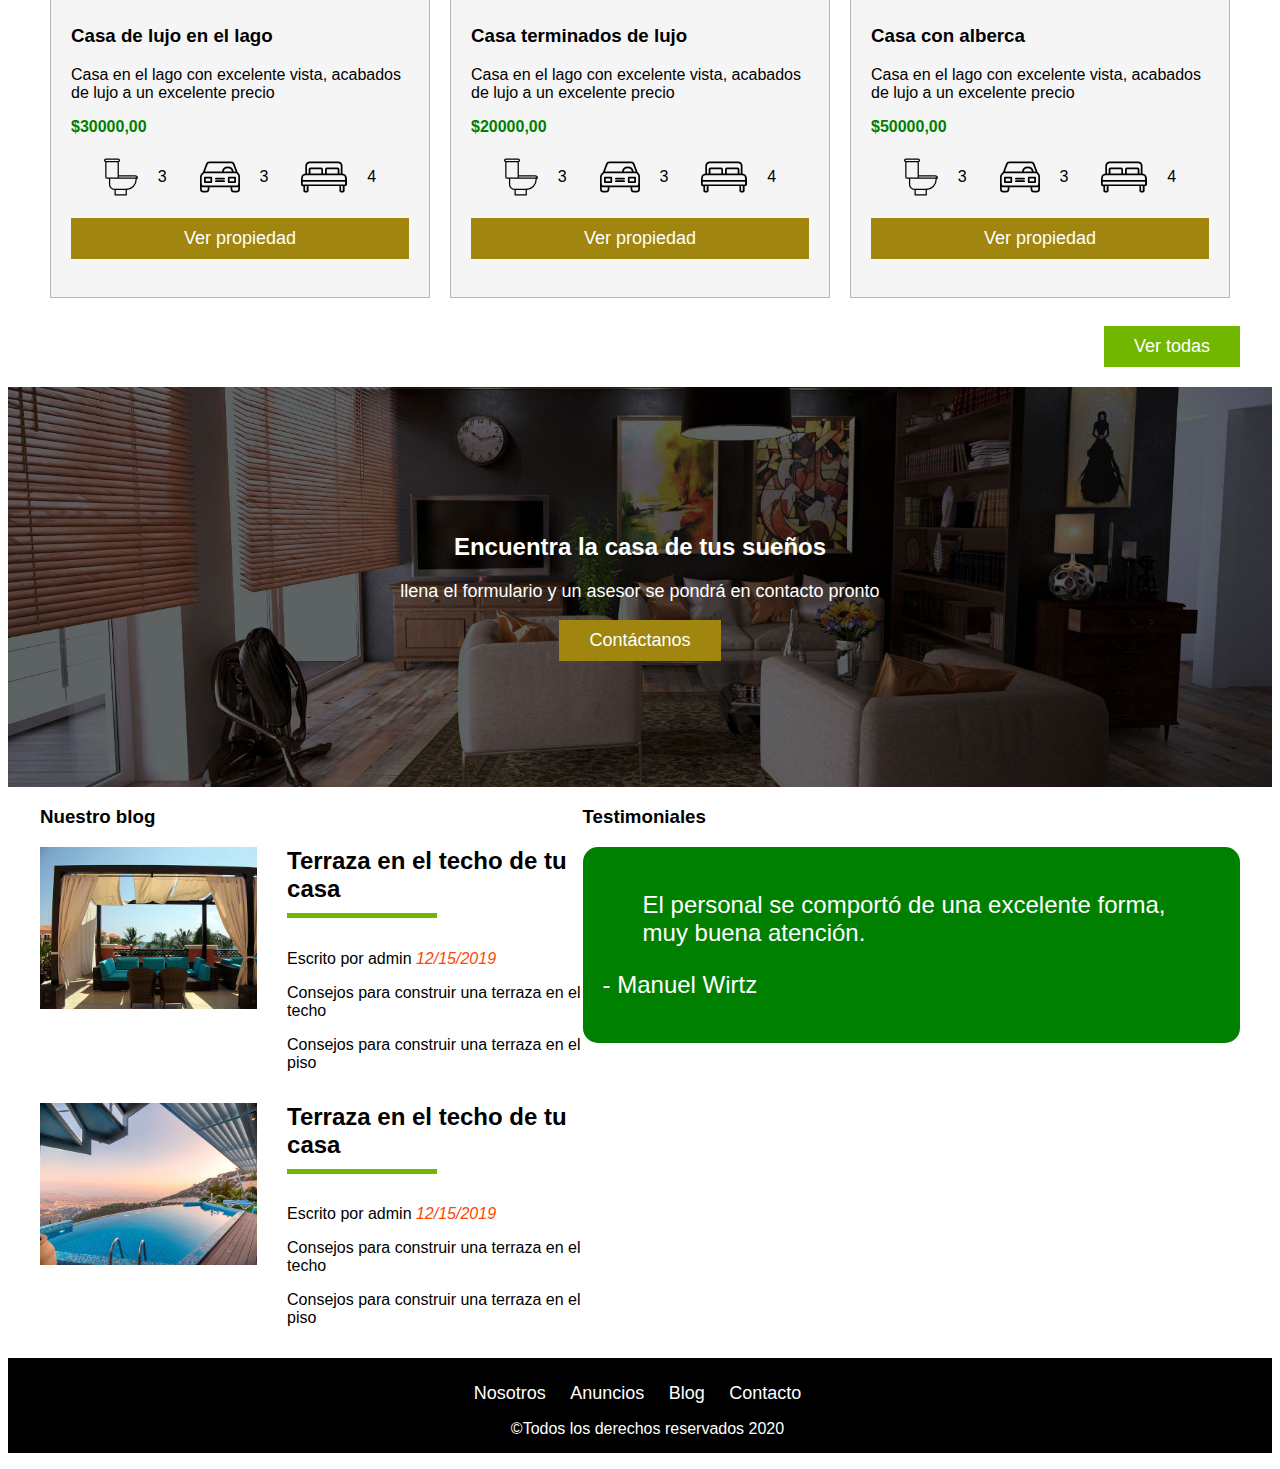
==== commit b3f72ac8: "Actualizando CSS" ====
--- a/index.html
+++ b/index.html
@@ -70,6 +70,23 @@
                     <p>Casa en el lago con excelente vista, acabados de
                         lujo a un excelente precio</p>
                     <p class="precio">$30000,00</p>
+
+                    <ul class="iconos-caracteristicas">
+                        <li>
+                            <img src="img/icono_wc.svg" alt="icono wc">
+                            <p>3</p>
+                        </li>
+                        <li>
+                            <img src="img/icono_estacionamiento.svg" alt="icono estacionamiento">
+                            <p>3</p>
+                        </li>
+                        <li>
+                            <img src="img/icono_dormitorio.svg" alt="icono dormitorio">
+                            <p>4</p>
+                        </li>
+                    </ul>
+
+
                     <a href="#" class="boton boton-amarillo">Ver propiedad</a><br>
                 </div>
             </div>
@@ -80,6 +97,23 @@
                     <p>Casa en el lago con excelente vista, acabados de
                         lujo a un excelente precio</p>
                     <p class="precio">$20000,00</p>
+
+
+                    <ul class="iconos-caracteristicas">
+                        <li>
+                            <img src="img/icono_wc.svg" alt="icono wc">
+                            <p>3</p>
+                        </li>
+                        <li>
+                            <img src="img/icono_estacionamiento.svg" alt="icono estacionamiento">
+                            <p>3</p>
+                        </li>
+                        <li>
+                            <img src="img/icono_dormitorio.svg" alt="icono dormitorio">
+                            <p>4</p>
+                        </li>
+                    </ul>
+
                     <a href="#" class="boton boton-amarillo">Ver propiedad</a><br>
                 </div>
             </div>
@@ -90,6 +124,23 @@
                     <p>Casa en el lago con excelente vista, acabados de
                         lujo a un excelente precio</p>
                     <p class="precio">$50000,00</p>
+
+                    <ul class="iconos-caracteristicas">
+                        <li>
+                            <img src="img/icono_wc.svg" alt="icono wc">
+                            <p>3</p>
+                        </li>
+                        <li>
+                            <img src="img/icono_estacionamiento.svg" alt="icono estacionamiento">
+                            <p>3</p>
+                        </li>
+                        <li>
+                            <img src="img/icono_dormitorio.svg" alt="icono dormitorio">
+                            <p>4</p>
+                        </li>
+                    </ul>
+
+
                     <a href="#" class="boton boton-amarillo">Ver propiedad</a><br>
                 </div>
             </div>
@@ -99,38 +150,56 @@
         </div>
     </main>
 
-    <section>
-        <h2>Encuentra la casa de tus sueños</h2>
-        <p>llena el formulario y un asesor se pondrá en
-            contacto pronto</p>
-        <a href="#">Contáctanos</a>
+    <section class="imagen-contacto">
+        <div class="contenedor contenido-contacto">
+            <h2>Encuentra la casa de tus sueños</h2>
+            <p>llena el formulario y un asesor se pondrá en
+                contacto pronto</p>
+            <a class="boton boton-amarillo boton-size" href="#">Contáctanos</a>
+        </div>
     </section>
 
-    <section>
-        <h3>Nuestro blog</h3>
-        <img src="img/blog1.jpg" alt="">
-        <article>
-            <h4>Terraza en el techo de tu casa</h4>
-            <p>Escrito por admin <em>12/15/2019</em></p>
-            <p>Consejos para construir una terraza en el techo</p>
-            <p>Consejos para construir una terraza en el piso</p>
-        </article>
-        <article>
-            <img src="img/blog2.jpg" alt="">
-            <h4>Terraza en el techo de tu casa</h4>
-            <p>Escrito por admin <em>12/15/2019</em></p>
-            <p>Consejos para construir una terraza en el techo</p>
-            <p>Consejos para construir una terraza en el piso</p>
-        </article>
-    </section>
-
-    <section>
-        <h3>Testimoniales</h3>
-        <blockquote>
-            El personal se comportó de una excelente forma, muy buena atención
-        </blockquote>
-        <p>- Manuel Wirtz</p>
-    </section>
+    <div class="seccion-inferior contenedor">
+        <section class="blog">
+            <h3>Nuestro blog</h3>
+            <article class="entrada-blog">
+                <div class="imagen">
+                    <img src="img/blog1.jpg" alt="">
+                </div>
+                <div class="texto-entrada">
+                    <a href="#">
+                        <h4>Terraza en el techo de tu casa</h4>
+                    </a>
+                    <p>Escrito por admin <em>12/15/2019</em></p>
+                    <p>Consejos para construir una terraza en el techo</p>
+                    <p>Consejos para construir una terraza en el piso</p>
+                </div>
+            </article>
+            <article class="entrada-blog">
+                <div class="imagen">
+                    <img src="img/blog2.jpg" alt="">
+                </div>
+                <div class="texto-entrada">
+                    <a href="#">
+                        <h4>Terraza en el techo de tu casa</h4>
+                    </a>
+                    <p>Escrito por admin <em>12/15/2019</em></p>
+                    <p>Consejos para construir una terraza en el techo</p>
+                    <p>Consejos para construir una terraza en el piso</p>
+                </div>
+            </article>
+        </section>
+        <section class="testimoniales">
+            <h3>Testimoniales</h3>
+            <div class="testimonial">
+                <blockquote>
+                    El personal se comportó de una excelente forma, muy buena atención.
+                </blockquote>
+                <p>- Manuel Wirtz</p>
+            </div>
+        </section>
+
+    </div>
 
     <footer>
         <nav class="navegacion">
--- a/css/style.css
+++ b/css/style.css
@@ -7,10 +7,8 @@
   font-size: 1.6rem;
 }
 
-img{
-
+img {
   max-width: 100%;
-
 }
 
 /*header*/
@@ -41,13 +39,11 @@
   justify-content: space-between;
 }
 
-.font-weight-300{
-
+.font-weight-300 {
   font-weight: 300;
 }
 
-.centrar-texto{
-
+.centrar-texto {
   text-align: center;
 }
 
@@ -101,22 +97,18 @@
 .icono h3 {
   text-transform: uppercase;
 }
-.encabezado-nosotros{
-
+.encabezado-nosotros {
   font-weight: 300;
   text-align: center;
 }
 
 /*anuncios*/
-.contenedor-anuncios{
-
-  display: flex;
-  justify-content: space-between;
-  
-}
-
-.anuncio{
-
+.contenedor-anuncios {
+  display: flex;
+  justify-content: space-between;
+}
+
+.anuncio {
   flex-basis: calc(33.3%-1rem);
 
   margin: 10px;
@@ -125,44 +117,169 @@
   border-color: #b5b5b5;
   border-width: 1px;
   background-color: #f5f5f5;
-
-}
-
-.contenido-anuncio{
-
+}
+
+.contenido-anuncio {
   padding: 2rem;
 }
-.precio{
-
-  color:green;
+.precio {
+  color: green;
   font-weight: 700;
-
 }
 
 /*botones*/
-.boton{
-
-text-decoration: none;
-color: white;
-font-size: 1.8rem;
-padding: 1rem 3rem;
-text-align: center;
-}
-
-.boton-amarillo{
-
+.boton {
+  text-decoration: none;
+  color: white;
+  font-size: 1.8rem;
+  padding: 1rem 3rem;
+  text-align: center;
+}
+
+.boton-amarillo {
   background: rgb(160, 133, 14);
   display: block;
 }
 
-.boton-verde{
-
-background: #71b700;
-
-}
-
-.ver-todas{
-
+.boton-size{
+
+display: inline-block;
+
+}
+
+.boton-verde {
+  background: #71b700;
+}
+
+.ver-todas {
+  display: flex;
+  justify-content: flex-end;
+}
+
+.imagen-contacto {
+  background-image: url(../img/encuentra.jpg);
+  height: 40rem;
+  background-size: cover;
+  display: flex;
+  align-items: center;
+  text-align: center;
+}
+
+.contenido-contacto {
+  flex: 1;
+  color: white;
+
+}
+
+.contenido-contacto p{
+
+font-size: 1.8rem;
+
+}
+
+.iconos-caracteristicas{
+
+list-style: none;
+padding: 0;
 display: flex;
-justify-content: flex-end;
+text-align: center;
+justify-content: space-evenly;
+
+}
+
+.iconos-caracteristicas li{
+
+  /*flex: 1;*/
+  display: flex;
+  
+
+}
+
+.iconos-caracteristicas li img{
+
+  margin-right: 2rem;
+}
+
+.seccion-inferior{
+
+  display: flex;
+  justify-content: space-between;
+}
+
+.seccion-inferior .blog{
+
+flex-basis: 60%;
+
+}
+
+.seccion-inferior .testimoniales{
+
+flex-basis: calc(40%-2rem);
+
+}
+
+.entrada-blog{
+
+  display: flex;
+  justify-content: space-between;
+  margin-bottom: 1.5rem;
+}
+
+.entrada-blog .imagen{
+
+flex-basis: 40%;
+
+}
+
+.entrada-blog .texto-entrada{
+
+flex-basis: calc(60% - 3rem);
+
+}
+
+.texto-entrada h4{
+
+margin-top: 0;
+font-size: 2.4rem;
+}
+
+.texto-entrada a{
+
+  text-decoration: none;
+  color: black;
+}
+
+.texto-entrada a:hover{
+
+  color: #71b700;
+}
+
+.texto-entrada h4::after{
+
+content: '';
+display: block;
+width: 15rem;
+height: 0.5rem;
+background-color: #71b700;
+margin-top: 1rem;
+
+}
+
+.texto-entrada em{
+
+  color: orangered;
+}
+
+.testimonial{
+
+  background-color: green;
+  font-size: 2.4rem;
+  padding: 2rem;
+  border-radius: 15px;
+  color: white;
+}
+
+.testimonial p{
+
+
 }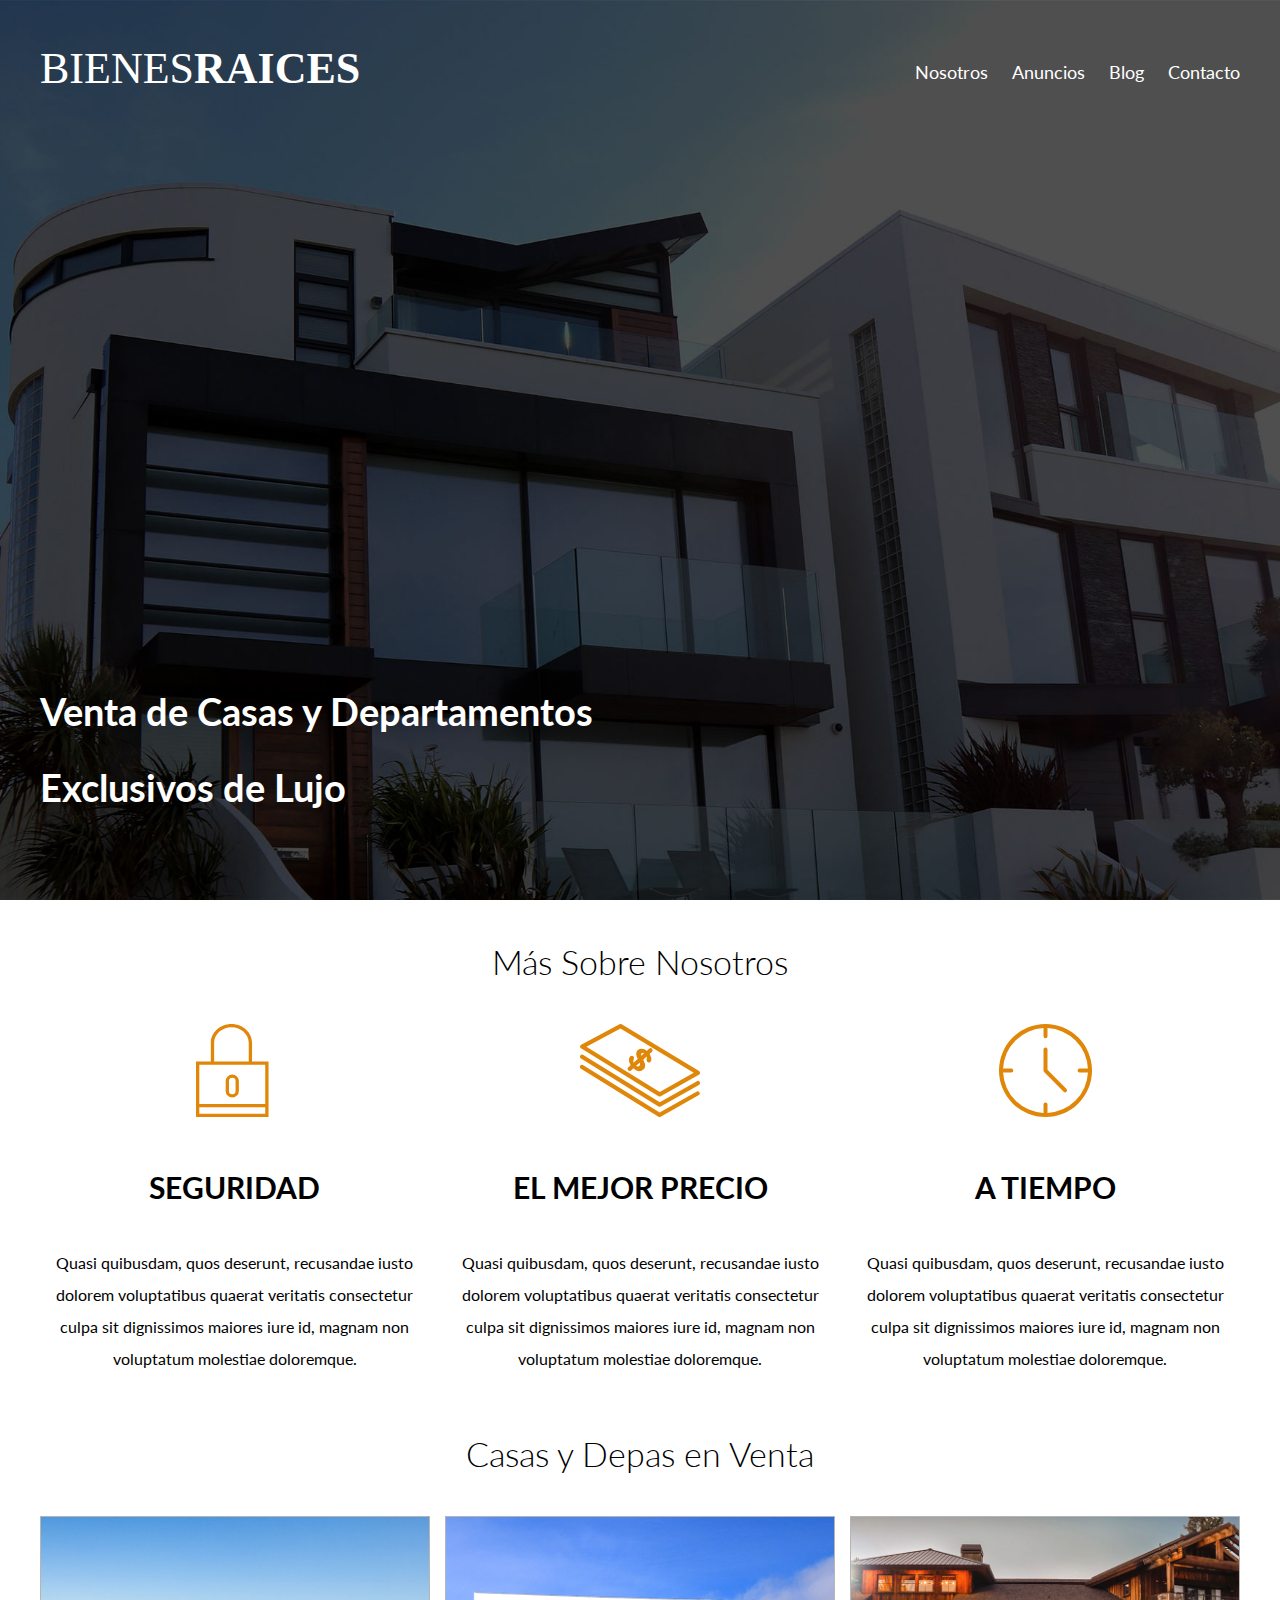
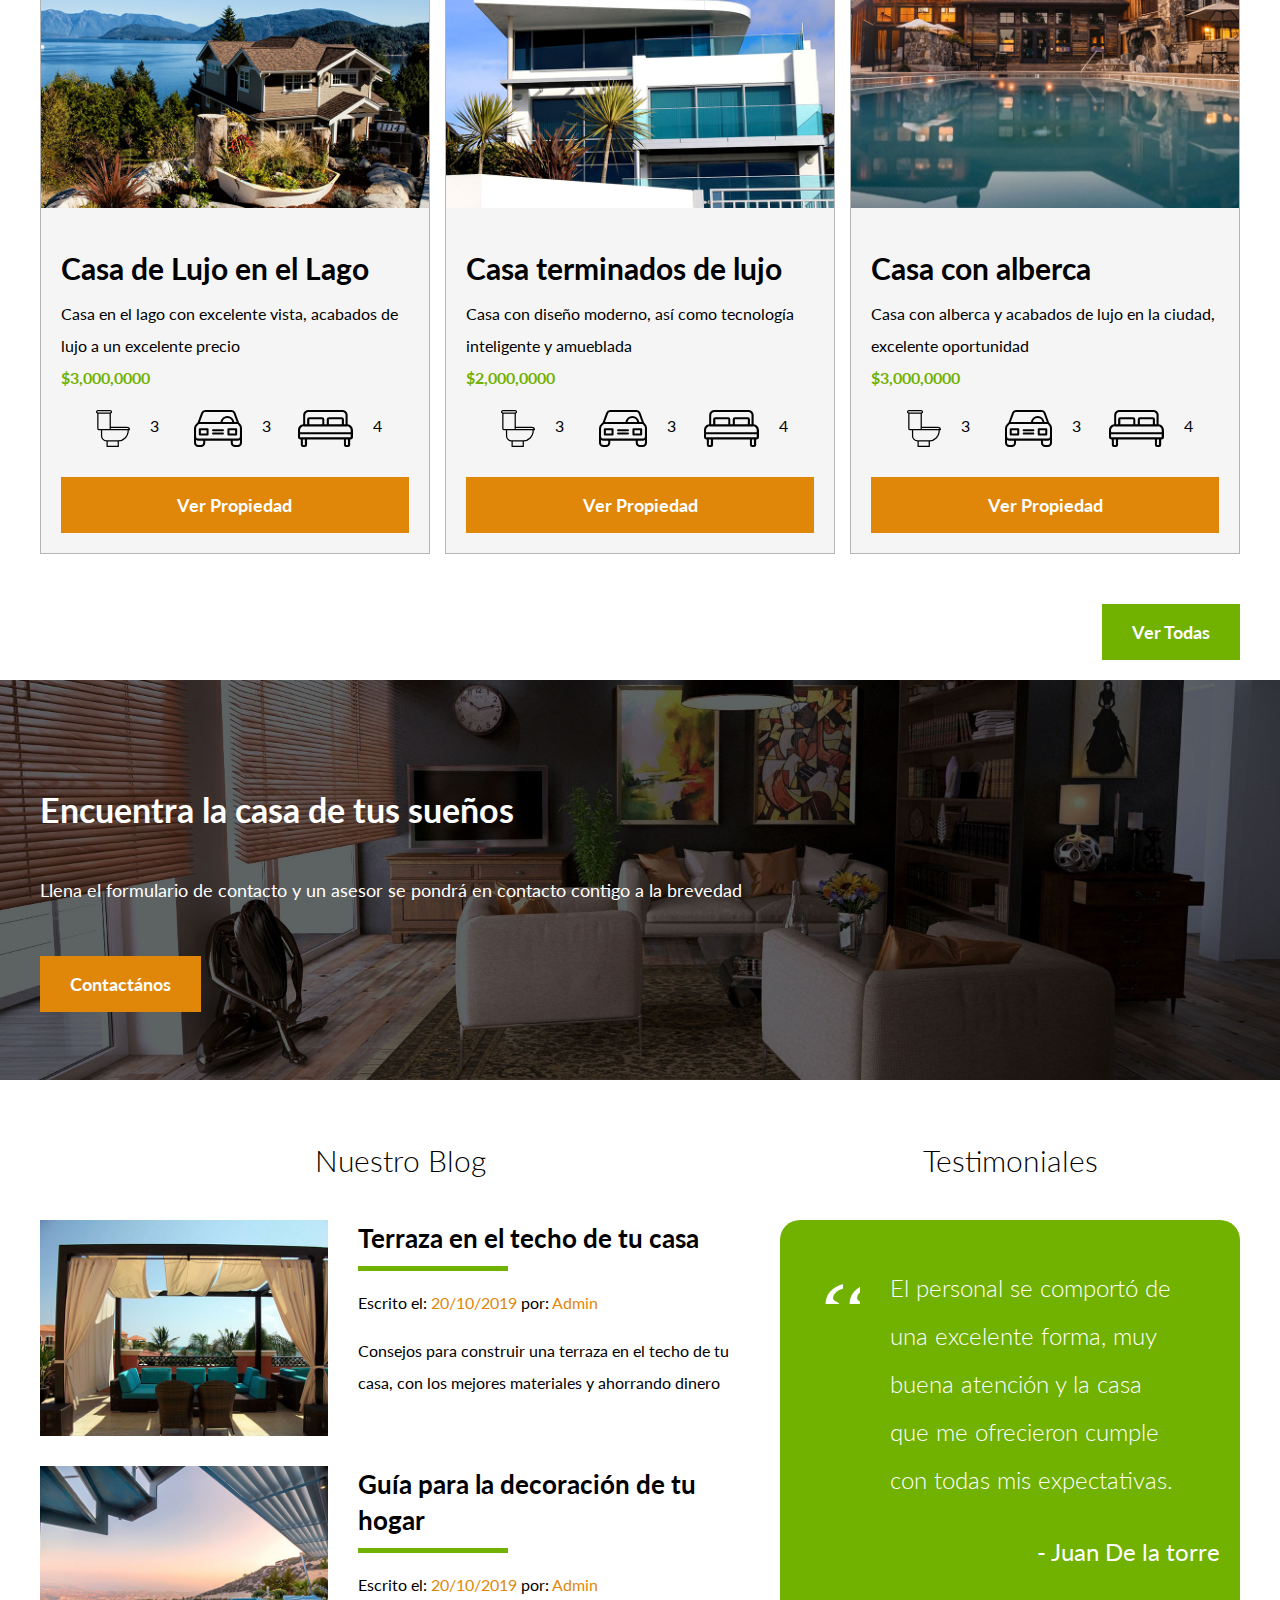
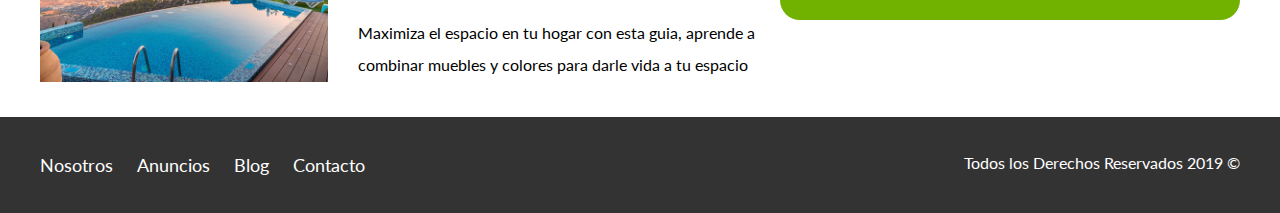
==== commit 90bc8fca: "Proyecto terminado" ====
--- a/index.html
+++ b/index.html
@@ -1,75 +1,74 @@
 <!DOCTYPE html>
 <html lang="en">
-
 <head>
     <meta charset="UTF-8">
     <meta name="viewport" content="width=device-width, initial-scale=1.0">
-    <link rel="stylesheet" href="https://cdnjs.cloudflare.com/ajax/libs/modern-normalize/1.0.0/modern-normalize.min.css"
-        integrity="sha512-ISS7cAi1PEhQ8jnbJpJZMd29NlhNj4AWYyLOSp2CE/CsHxTCu+r+t0D2yoJudVrd0/8fTVPUVDzY5Tvli75u/g=="
-        crossorigin="anonymous" />
-    <link rel="stylesheet" href="css/style.css">
-    <title>Home</title>
+    <meta http-equiv="X-UA-Compatible" content="ie=edge">
+    <title>Bienes Raices</title>
+    <link href="https://fonts.googleapis.com/css?family=Lato:300,400,700,900" rel="stylesheet">
+    <link rel="stylesheet" href="css/normalize.css">
+    <link rel="stylesheet" href="css/styles.css">
 </head>
-
 <body>
+
     <header class="site-header inicio">
         <div class="contenedor contenido-header">
             <div class="barra">
-                <a href="index.html"><img src="img/logo.svg" alt="logo"></a>
-                <nav class="navegacion">
+                <a href="/">
+                    <img src="img/logo.svg" alt="Logotipo de Bienes Raices">
+                </a>
+
+                <div class="mobile-menu">
+                    <a href="#navegacion">
+                        <img src="img/barras.svg" alt="Icono Menu">
+                    </a>
+                </div>
+
+                <nav id="navegacion" class="navegacion">
                     <a href="nosotros.html">Nosotros</a>
                     <a href="anuncios.html">Anuncios</a>
                     <a href="blog.html">Blog</a>
                     <a href="contacto.html">Contacto</a>
                 </nav>
             </div>
-            <h1>Venta de casas y departamentos exclusivos de lujo</h1>
-        </div>
+            <h1>Venta de Casas y Departamentos Exclusivos de Lujo</h1>
+        </div> <!-- contenedor -->
     </header>
+
     <section class="contenedor seccion">
-        <h2 class="encabezado-nosotros">Más sobre nosotros</h2>
+        <h2 class="fw-300 centrar-texto">Más Sobre Nosotros</h2>
+
         <div class="iconos-nosotros">
             <div class="icono">
-                <img src="img/icono1.svg" alt="icono seguridad">
-
+                <img src="img/icono1.svg" alt="Icono Seguridad">
                 <h3>Seguridad</h3>
-                <p>Lorem ipsum dolor sit amet
-                    consectetur adipisicing elit. Iusto, blanditiis!
-                    In necessitatibus culpa odit laudantium, natus ullam
-                    officia hic ea ex qui distinctio atque nesciunt dolorem a
-                    cumque voluptate veniam!</p>
-            </div>
+                <p>Quasi quibusdam, quos deserunt, recusandae iusto dolorem voluptatibus quaerat veritatis consectetur culpa sit dignissimos maiores iure id, magnam non voluptatum molestiae doloremque.</p>
+            </div>
+
             <div class="icono">
-                <img src="img/icono2.svg" alt="icono mejor precio">
-                <h3>El mejor precio</h3>
-                <p>Lorem ipsum dolor sit amet
-                    consectetur adipisicing elit. Iusto, blanditiis!
-                    In necessitatibus culpa odit laudantium, natus ullam
-                    officia hic ea ex qui distinctio atque nesciunt dolorem a
-                    cumque voluptate veniam!</p>
-            </div>
+                <img src="img/icono2.svg" alt="Icono Mejor Precio">
+                <h3>El Mejor Precio</h3>
+                <p>Quasi quibusdam, quos deserunt, recusandae iusto dolorem voluptatibus quaerat veritatis consectetur culpa sit dignissimos maiores iure id, magnam non voluptatum molestiae doloremque.</p>
+            </div>
+
             <div class="icono">
-                <img src="img/icono3.svg" alt="icono a tiempo">
-                <h3>A tiempo</h3>
-                <p>Lorem ipsum dolor sit amet
-                    consectetur adipisicing elit. Iusto, blanditiis!
-                    In necessitatibus culpa odit laudantium, natus ullam
-                    officia hic ea ex qui distinctio atque nesciunt dolorem a
-                    cumque voluptate veniam!</p>
+                <img src="img/icono3.svg" alt="Icono a Tiempo">
+                <h3>A Tiempo</h3>
+                <p>Quasi quibusdam, quos deserunt, recusandae iusto dolorem voluptatibus quaerat veritatis consectetur culpa sit dignissimos maiores iure id, magnam non voluptatum molestiae doloremque.</p>
             </div>
         </div>
     </section>
+
     <main class="seccion contenedor">
-        <h2 class="font-weight-300 centrar-texto">Casas y departamentos en venta</h2>
+        <h2 class="fw-300 centrar-texto">Casas y Depas en Venta</h2>
 
         <div class="contenedor-anuncios">
             <div class="anuncio">
-                <img src="img/anuncio1.jpg" alt="anuncio casa en el lago">
+                <img src="img/anuncio1.jpg" alt="Anuncio casa en el lago">
                 <div class="contenido-anuncio">
-                    <h3>Casa de lujo en el lago</h3>
-                    <p>Casa en el lago con excelente vista, acabados de
-                        lujo a un excelente precio</p>
-                    <p class="precio">$30000,00</p>
+                    <h3>Casa de Lujo en el Lago</h3>
+                    <p>Casa en el lago con excelente vista, acabados de lujo a un excelente precio</p>
+                    <p class="precio">$3,000,0000</p>
 
                     <ul class="iconos-caracteristicas">
                         <li>
@@ -77,139 +76,138 @@
                             <p>3</p>
                         </li>
                         <li>
-                            <img src="img/icono_estacionamiento.svg" alt="icono estacionamiento">
-                            <p>3</p>
-                        </li>
-                        <li>
-                            <img src="img/icono_dormitorio.svg" alt="icono dormitorio">
+                            <img src="img/icono_estacionamiento.svg" alt="icono autos">
+                            <p>3</p>
+                        </li>
+                        <li>
+                            <img src="img/icono_dormitorio.svg" alt="icono habitaciones">
                             <p>4</p>
                         </li>
                     </ul>
 
 
-                    <a href="#" class="boton boton-amarillo">Ver propiedad</a><br>
-                </div>
-            </div>
+                    <a href="anuncio.html" class="boton boton-amarillo d-block">Ver Propiedad</a>
+                </div>
+            </div>
+
             <div class="anuncio">
-                <img src="img/anuncio2.jpg" alt="anuncio casa en el lago">
+                <img src="img/anuncio2.jpg" alt="Anuncio casa de lujo">
                 <div class="contenido-anuncio">
                     <h3>Casa terminados de lujo</h3>
-                    <p>Casa en el lago con excelente vista, acabados de
-                        lujo a un excelente precio</p>
-                    <p class="precio">$20000,00</p>
-
-
+                    <p>Casa con diseño moderno, así como tecnología inteligente y amueblada</p>
+                    <p class="precio">$2,000,0000</p>
                     <ul class="iconos-caracteristicas">
                         <li>
                             <img src="img/icono_wc.svg" alt="icono wc">
                             <p>3</p>
                         </li>
                         <li>
-                            <img src="img/icono_estacionamiento.svg" alt="icono estacionamiento">
-                            <p>3</p>
-                        </li>
-                        <li>
-                            <img src="img/icono_dormitorio.svg" alt="icono dormitorio">
+                            <img src="img/icono_estacionamiento.svg" alt="icono autos">
+                            <p>3</p>
+                        </li>
+                        <li>
+                            <img src="img/icono_dormitorio.svg" alt="icono habitaciones">
                             <p>4</p>
                         </li>
                     </ul>
 
-                    <a href="#" class="boton boton-amarillo">Ver propiedad</a><br>
-                </div>
-            </div>
+                    <a href="anuncio.html" class="boton boton-amarillo d-block">Ver Propiedad</a>
+                </div>
+            </div>
+
             <div class="anuncio">
-                <img src="img/anuncio3.jpg" alt="anuncio casa en el lago">
+                <img src="img/anuncio3.jpg" alt="Anuncio casa con alberca">
                 <div class="contenido-anuncio">
                     <h3>Casa con alberca</h3>
-                    <p>Casa en el lago con excelente vista, acabados de
-                        lujo a un excelente precio</p>
-                    <p class="precio">$50000,00</p>
-
+                    <p>Casa con alberca y acabados de lujo en la ciudad, excelente oportunidad</p>
+                    <p class="precio">$3,000,0000</p>
                     <ul class="iconos-caracteristicas">
                         <li>
                             <img src="img/icono_wc.svg" alt="icono wc">
                             <p>3</p>
                         </li>
                         <li>
-                            <img src="img/icono_estacionamiento.svg" alt="icono estacionamiento">
-                            <p>3</p>
-                        </li>
-                        <li>
-                            <img src="img/icono_dormitorio.svg" alt="icono dormitorio">
+                            <img src="img/icono_estacionamiento.svg" alt="icono autos">
+                            <p>3</p>
+                        </li>
+                        <li>
+                            <img src="img/icono_dormitorio.svg" alt="icono habitaciones">
                             <p>4</p>
                         </li>
                     </ul>
 
-
-                    <a href="#" class="boton boton-amarillo">Ver propiedad</a><br>
-                </div>
-            </div>
-        </div><br>
+                    <a href="anuncio.html" class="boton boton-amarillo d-block">Ver Propiedad</a>
+                </div>
+            </div>
+        </div>
+
         <div class="ver-todas">
-            <a href="anuncios.html" class="boton boton-verde">Ver todas</a>
+            <a href="anuncios.html" class="boton boton-verde">Ver Todas</a>
         </div>
     </main>
 
     <section class="imagen-contacto">
         <div class="contenedor contenido-contacto">
             <h2>Encuentra la casa de tus sueños</h2>
-            <p>llena el formulario y un asesor se pondrá en
-                contacto pronto</p>
-            <a class="boton boton-amarillo boton-size" href="#">Contáctanos</a>
+            <p>Llena el formulario de contacto y un asesor se pondrá en contacto contigo a la brevedad</p>
+            <a href="contacto.html" class="boton boton-amarillo">Contactános</a>
         </div>
     </section>
 
-    <div class="seccion-inferior contenedor">
+    <div class="seccion-inferior contenedor seccion">
         <section class="blog">
-            <h3>Nuestro blog</h3>
+            <h3 class="centrar-texto fw-300">Nuestro Blog</h3>
+
             <article class="entrada-blog">
                 <div class="imagen">
-                    <img src="img/blog1.jpg" alt="">
+                    <img src="img/blog1.jpg" alt="Entrada de blog">
                 </div>
                 <div class="texto-entrada">
-                    <a href="#">
-                        <h4>Terraza en el techo de tu casa</h4>
+                    <a href="entrada.html">
+                        <h4>Terraza  en el techo de tu casa</h4>
                     </a>
-                    <p>Escrito por admin <em>12/15/2019</em></p>
-                    <p>Consejos para construir una terraza en el techo</p>
-                    <p>Consejos para construir una terraza en el piso</p>
+                    <p>Escrito el: <span> 20/10/2019 </span> por: <span> Admin </span> </p>
+                    <p>Consejos para construir una terraza en el techo de tu casa, con los mejores materiales y ahorrando dinero</p>
                 </div>
             </article>
+
             <article class="entrada-blog">
                 <div class="imagen">
-                    <img src="img/blog2.jpg" alt="">
+                    <img src="img/blog2.jpg" alt="Entrada de blog">
                 </div>
                 <div class="texto-entrada">
-                    <a href="#">
-                        <h4>Terraza en el techo de tu casa</h4>
+                    <a href="entrada.html">
+                        <h4>Guía para la decoración de tu hogar</h4>
                     </a>
-                    <p>Escrito por admin <em>12/15/2019</em></p>
-                    <p>Consejos para construir una terraza en el techo</p>
-                    <p>Consejos para construir una terraza en el piso</p>
+                    <p>Escrito el: <span> 20/10/2019 </span> por: <span> Admin </span> </p>
+                    <p>Maximiza el espacio en tu hogar con esta guia, aprende a combinar muebles y colores para darle vida a tu espacio</p>
                 </div>
             </article>
         </section>
+
         <section class="testimoniales">
-            <h3>Testimoniales</h3>
+            <h3 class="centrar-texto fw-300">Testimoniales</h3>
             <div class="testimonial">
+                
                 <blockquote>
-                    El personal se comportó de una excelente forma, muy buena atención.
+                    El personal se comportó de una excelente forma, muy buena atención y la casa que me ofrecieron cumple con todas mis expectativas.
                 </blockquote>
-                <p>- Manuel Wirtz</p>
+                <p>- Juan De la torre</p>
             </div>
         </section>
 
     </div>
 
-    <footer>
-        <nav class="navegacion">
-            <a href="nosotros.html">Nosotros</a>
-            <a href="anuncios.html">Anuncios</a>
-            <a href="blog.html">Blog</a>
-            <a href="contacto.html">Contacto</a>
-        </nav>
-        <p>&copy;Todos los derechos reservados 2020</p>
+    <footer class="site-footer seccion">
+        <div class="contenedor contenedor-footer">
+            <nav class="navegacion">
+                <a href="nosotros.html">Nosotros</a>
+                <a href="anuncios.html">Anuncios</a>
+                <a href="blog.html">Blog</a>
+                <a href="contacto.html">Contacto</a>
+            </nav>
+            <p class="copyright">Todos los Derechos Reservados 2019 &copy; </p>
+        </div>
     </footer>
 </body>
-
 </html>--- a/css/styles.css
+++ b/css/styles.css
@@ -0,0 +1,426 @@
+html {
+    box-sizing: border-box;
+    font-size: 62.5%; /** Reset para REMS - 62.5% = 10px de 16px **/
+}
+*, *:before, *:after {
+    box-sizing: inherit;
+}
+body {
+    font-family: 'Lato', sans-serif;
+    font-size: 1.6rem;
+    line-height: 2;
+}
+
+/** Globales **/
+img {
+    max-width: 100%;
+}
+.contenedor {
+    width: 95%;
+    max-width: 120rem; /** = 1200px; **/
+    margin: 0 auto;
+}
+h1 {
+    font-size: 3.8rem;
+}
+h2 {
+    font-size: 3.4rem;
+}
+h3 {
+    font-size: 3rem;
+}
+h4 {
+    font-size: 2.6rem;
+}
+
+/** Utilidades **/
+.seccion {
+    margin-top: 2rem;
+    margin-bottom: 2rem;
+}
+.fw-300 {
+    font-weight: 300;
+}
+.centrar-texto {
+    text-align: center;
+}
+.d-block {
+    display: block!important;
+}
+.contenido-centrado {
+    max-width: 800px;
+}
+
+/** Botones **/
+.boton {
+    color: #ffffff;
+    font-weight: 700;
+    text-decoration: none;
+    font-size: 1.8rem;
+    padding: 1rem 3rem;
+    margin-top: 3rem;
+    display: inline-block;
+    text-align: center;
+    border: none;
+    display: block;
+    flex: 0 0 100%;
+}
+@media (min-width: 768px) {
+    .boton {
+        display: inline-block;
+        flex: 0 0 auto;
+    }
+}
+.boton:hover {
+    cursor: pointer;
+}
+.boton-amarillo {
+    background-color: #E08709;
+}
+.boton-verde {
+    background-color: #71B100;
+}
+
+
+/* Header */
+.site-header {
+    background-color: #333333;
+    padding: 1rem 0 3rem 0;
+}
+.site-header.inicio {
+    background-image: url(../img/header.jpg);
+    background-position: center center;
+    background-size: cover;
+    height: 100vh;
+    min-height: 60rem;
+}
+.contenido-header {
+    height: 100%;
+    display: flex;
+    flex-direction: column;
+    justify-content: space-between;
+    text-align: center;
+}
+@media (min-width: 768px) {
+    .contenido-header{
+        text-align: left;
+    }
+}
+.contenido-header h1 {
+    color: #ffffff;
+    padding-bottom: 2rem;
+    max-width: 60rem;
+    line-height: 2;
+}
+.barra {
+    padding-top: 3rem;
+}
+@media (min-width: 768px) {
+    .barra {
+        display: flex;
+        justify-content: space-between;
+        align-items: center;
+    }
+}
+
+/** Navegacion **/
+.navegacion a {
+    color: #ffffff;
+    text-decoration: none;
+    font-size: 2.2rem;
+    display: block;
+}
+@media (min-width: 768px) {
+    .navegacion a {
+        display: inline-block;
+        font-size: 1.8rem; /** = 18px **/
+        margin-right: 2rem;
+    }
+    .navegacion a:last-of-type {
+        margin: 0;
+    }
+}
+.navegacion a:hover {
+    color: #71B100;
+}
+
+/** Mobile Menu **/
+.mobile-menu img {
+    width: 5rem;
+}
+@media (min-width: 768px) {
+    .mobile-menu {
+        display: none;
+    }
+}
+.navegacion:target {
+    display: block;
+}
+.navegacion {
+    display: none;
+}
+@media (min-width: 768px) {
+    .navegacion {
+        display: block;
+    }
+}
+
+/** Iconos Nosotros **/
+@media (min-width: 768px) {
+    .iconos-nosotros {
+        display: flex;
+        justify-content: space-between;
+    }
+}
+.icono {
+    text-align: center;
+}
+@media (min-width: 768px) {
+    .icono {
+        flex-basis: calc(33.3% - 1rem);
+    }
+}
+.icono h3 {
+    text-transform: uppercase;
+}
+/** Anuncios **/
+
+@media (min-width: 768px) {
+    .contenedor-anuncios{
+        display: flex;
+        justify-content: space-between;
+        flex-wrap: wrap;
+    }
+}
+.anuncio {
+    border: 1px solid #B5B5B5;
+    background-color: #F5F5F5;
+    margin-bottom: 2rem;
+}
+@media (min-width: 768px) {
+    .anuncio {
+        flex: 0 0 calc(33.3% - 1rem);
+    }
+}
+.contenido-anuncio {
+    padding: 2rem;
+}
+.contenido-anuncio h3, 
+.contenido-anuncio p  {
+    margin: 0;
+}
+.precio {
+    color: #71B100;
+    font-weight: 700;
+}
+.iconos-caracteristicas {
+    list-style: none;
+    padding: 0;
+    display: flex;
+    justify-content: space-evenly;
+    flex: 1;
+    max-width: 500px;
+}
+.iconos-caracteristicas li {
+    /* flex: 1; */
+    display: flex;
+}
+.iconos-caracteristicas li img {
+    margin-right: 2rem;
+}
+.ver-todas {
+    display: flex;
+    justify-content: flex-end;
+}
+
+/** Contacto Home **/
+.imagen-contacto {
+    background-image: url(../img/encuentra.jpg);
+    background-position: center center;
+    background-size: cover;
+    height: 40rem;
+    display: flex;
+    align-items: center;
+}
+.contenido-contacto {
+    flex: 0 0 95%;
+    color: #ffffff;
+}
+.contenido-contacto p {
+    font-size: 1.8rem;
+}
+
+/** Sección Inferior **/
+@media (min-width: 768px) {
+    .seccion-inferior {
+        display: flex;
+        justify-content: space-between;
+    }
+    .seccion-inferior .blog {
+        flex-basis: 60%;
+    }
+    .seccion-inferior .testimoniales {
+        flex-basis: calc(40% - 2rem);
+    }
+}
+.entrada-blog {
+    margin-bottom: 2rem;
+}
+@media (min-width: 768px) {
+    .entrada-blog {
+        display: flex;
+        justify-content: space-between;
+    }
+}
+
+.entrada-blog:last-of-type {
+    margin-bottom: 0;
+}
+@media (min-width: 768px) {
+    .entrada-blog .imagen {
+        flex-basis: 40%;
+    }
+    .entrada-blog .texto-entrada {
+        flex-basis: calc(60% - 3rem);
+    }
+}
+.texto-entrada a {
+    color: #000000;
+    text-decoration: none;
+}
+.texto-entrada h4 {
+    margin: 0;
+    line-height: 1.4;
+}
+.texto-entrada h4::after {
+    content: '';
+    display: block;
+    width: 15rem;
+    height: .5rem;
+    background-color: #71B100;
+    margin-top: 1rem;
+}
+.texto-entrada span {
+    color: #E08709;
+}
+/*** Testimoniales **/
+.testimonial {
+    background-color: #71B100;
+    font-size: 2.4rem;
+    padding: 2rem;
+    color: #ffffff;
+    border-radius: 2rem;
+}
+.testimonial  p {
+    text-align: right;
+}
+.testimonial blockquote::before {
+    content: '';
+    background-image: url(../img/comilla.svg);
+    width: 4rem;
+    height: 4rem;
+    position: absolute;
+    left: -2rem;
+}
+
+.testimonial blockquote {
+    position: relative;
+    padding-left: 5rem;
+    font-weight: 300;
+}
+/** Footer **/
+.site-footer {
+    background-color: #333333;
+    margin: 0;
+}
+.contenedor-footer {
+    padding: 3rem 0;
+    text-align: center;
+}
+@media (min-width: 768px) {
+    .contenedor-footer {
+        display: flex;
+        justify-content: space-between;
+    }
+}
+.site-footer nav {
+    display: none;
+}
+@media (min-width: 768px) {
+    .site-footer nav {
+        display: block;
+    }
+}
+
+.copyright {
+    margin: 0;
+    color: #ffffff;
+}
+
+/** INTERNAS **/
+/* Nosotros **/
+@media (min-width: 768px) {
+    .contenido-nosotros {
+        display: grid;
+        grid-template-columns: repeat(2, 1fr);
+        grid-column-gap: 2rem;
+    }
+}
+
+.texto-nosotros blockquote {
+    font-weight: 900;
+    font-size: 2rem;
+    margin: 0;
+    padding: 1rem 0 3rem 0;
+}
+
+/** Anuncio **/
+.resumen-propiedad {
+    display: flex;
+    justify-content: space-between;
+    align-items: center;
+}
+
+/** Contacto **/
+.contacto p {
+    font-size: 1.4rem;
+    color: #4f4f4f;
+    margin: 2rem 0 0 0;
+}
+legend {
+    font-size: 2rem;
+    color: #4f4f4f;
+}
+label {
+    font-weight: 700;
+    text-transform: uppercase;
+    display: block;
+}
+input:not([type="submit"]),
+textarea,
+select {
+    padding: 1rem;
+    display: block;
+    width: 100%;
+    background-color: #e1e1e1;
+    margin-bottom: 2rem;
+    border: none;
+    border-radius: 1rem;
+}
+input[type="radio"]{
+    width: auto;
+    margin: 0;
+}
+select {
+    -webkit-appearance: none;
+    appearance: none;
+}
+textarea {
+    height: 20rem;
+}
+.forma-contacto {
+    max-width:30rem;
+    display: flex;
+    justify-content: space-between;
+    align-items: center;
+}